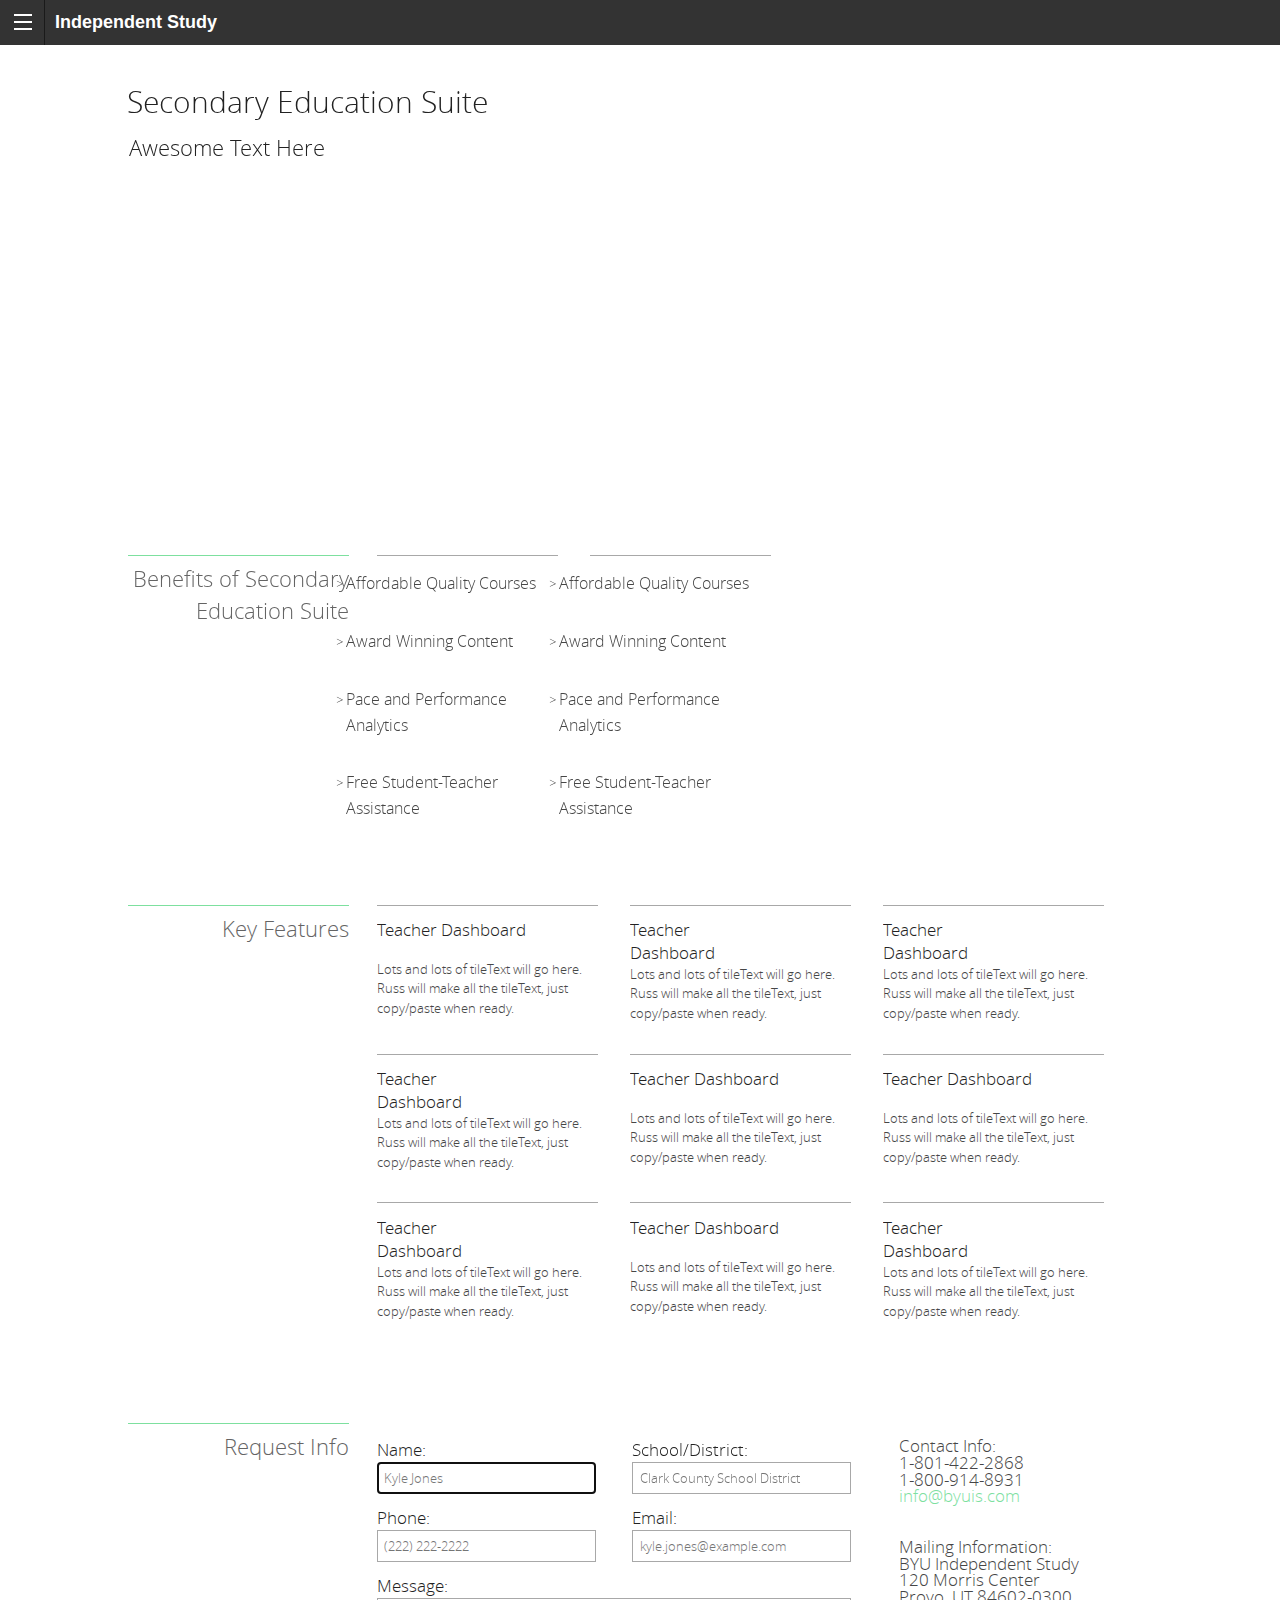
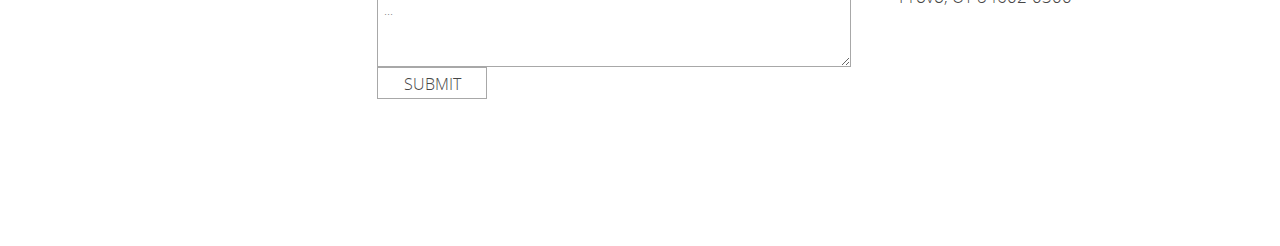
==== main.html @ a33062b6 "Fixed some things" ====
<html>
<head>
    <meta name="viewport" content="width=device-width, initial-scale=1">
    <link rel="stylesheet" href="stylesheets/main.css" type="text/css" />
    <!--  this is a test  -->
	<script src="js/vendor/jquery.js"></script>
	<script src="js/foundation/foundation.js"></script>
	<script src="js/foundation/foundation.offcanvas.js"></script>
	<!-- Other JS plugins can be included here -->
	
	<script>
	  $(document).foundation();
	  $(document).ready(function (){
		  $('.off-canvas-wrap').bind("click", function() {
			  $('.off-canvas-wrap').foundation('offcanvas', 'toggle', 'move-right');
		  });
	  });
	</script>
</head>
<body>

<!-- OFF CANVAS SECTIONS WRAPPING THE MAIN CONTENT -->
<div class="off-canvas-wrap">
    <div class="inner-wrap">
 
        <!-- OFF CANVAS MENU BAR -->
        <nav class="tab-bar hide-for-large-up">
 
            <section class="left-small">
                <a class="left-off-canvas-toggle menu-icon" ><span></span></a>
            </section>
            <section class="right tab-bar-section">
                <h1 class="title">Independent Study</h1>
            </section>
 
        </nav> <!-- END NAV.TAB-BAR HIDE-FOR-LARGE-UP -->
 
        <!-- OFF CANVAS MENU -->
        <aside class="left-off-canvas-menu">
            <ul class="off-canvas-list">
                <li><label>Navigation</label></li>
                <li><a href="http://is.byu.edu">Menu Option 1</a></li>
            </ul>
            <ul class="off-canvas-list">
                <li><label>List 1</label></li>
                <!-- <li class="has-dropdown"><a href="http://is.byu.edu">Menu List 1</a> -->
                    <ul class="off-canvas-list">
		                <li><a href="http://is.byu.edu">Menu List 1 Option 1</a></li>
		                <li><a href="http://is.byu.edu">Menu List 1 Option 2</a></li>
		                <li><a href="http://is.byu.edu">Menu List 1 Option 3</a></li>
                    </ul>
                </li>
            </ul>
            <ul class="off-canvas-list">
                <li><label>List 2</label></li>
                <!-- <li class="has-dropdown"><a href="page.html">Menu List 2</a> -->
                    <ul class="off-canvas-list">
		                <li><a href="http://is.byu.edu">Menu List 2 Option 1</a></li>
		                <li><a href="http://is.byu.edu">Menu List 2 Option 2</a></li>
		                <li><a href="http://is.byu.edu">Menu List 2 Option 3</a></li>
		                <li><a href="http://is.byu.edu">Menu List 2 Option 4</a></li>
                    </ul>
                </li>
            </ul>
            <ul class="off-canvas-list">
                <li><a href="http://google.com">Bottom Option</a></li>
            </ul>
        </aside>
<div class="maincontent">
<div class="stripe one">
   <p class="test"> <div class="headtext">
       <h1 class="headh1">Secondary Education Suite</h1>
       <h2 class="headh2">Awesome Text Here</h2>
   </div> </p>
</div>
<div class="stripe two">
     <div class="listTileContainer tileContainer">
    
        <div class="listTitle floatTitle"><h2 class="threeh2list threeh2" >Benefits of Secondary Education Suite</h2>
        </div>
        
        <div class="listContainer tile">
	        <ul class="list firstList">
	            <li>Affordable Quality Courses</li>
	            <li>Award Winning Content</li>
	            <li>Pace and Performance Analytics</li>
	            <li>Free Student-Teacher Assistance</li>
	            <li class="liToggle">Affordable Quality Courses</li>
	        </ul>
	        <ul class="list listHidden">
                <li>Affordable Quality Courses</li>
                <li>Award Winning Content</li>
                <li>Pace and Performance Analytics</li>
                <li>Free Student-Teacher Assistance</li>
            </ul>
        </div>
   
	</div>  
</div>
<div class="stripe three" id="Teacher-Dashboard">
    
	<div class="tileContainer">
	    <div class="floatTitle"><h2 class="threeh2" >Key Features</h2>
	    </div><div class="tile firstTile">
	       <h3>Teacher Dashboard</h3>
	       <p >Lots and lots of tileText will go here. Russ will make all the tileText, just copy/paste when ready.</p>
        </div><div class="tile">
           <h3>Teacher <br /> Dashboard</h3>
           <p >Lots and lots of tileText will go here. Russ will make all the tileText, just copy/paste when ready.</p>
        </div><div class="tile">
           <h3>Teacher <br /> Dashboard</h3>
           <p >Lots and lots of tileText will go here. Russ will make all the tileText, just copy/paste when ready.</p>
        </div><div class="tile">
           <h3>Teacher <br /> Dashboard</h3>
           <p >Lots and lots of tileText will go here. Russ will make all the tileText, just copy/paste when ready.</p>
        </div><div class="tileInvis1 tile">
           <h3>Teacher Dashboard</h3>
           <p >Lots and lots of tileText will go here. Russ will make all the tileText, just copy/paste when ready.</p>
        </div><div class="tileInvis1 tile">
           <h3>Teacher Dashboard</h3>
           <p >Lots and lots of tileText will go here. Russ will make all the tileText, just copy/paste when ready.</p>
        </div><div class="tileInvis tile">
          <h3>Teacher <br /> Dashboard</h3>
           <p >Lots and lots of tileText will go here. Russ will make all the tileText, just copy/paste when ready.</p>
        </div><div class="tileInvis tile">
           <h3>Teacher Dashboard</h3>
           <p >Lots and lots of tileText will go here. Russ will make all the tileText, just copy/paste when ready.</p>
        </div><div class="tileInvis tile">
           <h3>Teacher <br /> Dashboard</h3>
           <p >Lots and lots of tileText will go here. Russ will make all the tileText, just copy/paste when ready.</p>
        </div>
	</div>
</div>
<div class="stripe four">
    <div class="tileContainer">
    
        <div class="floatTitle"><h2 class="contactTitle threeh2  firstTile" >Request Info</h2>
        </div>
        <div class="floatInfo">
            <span class="infoText">
            Contact Info:<br>
            1-801-422-2868<br>
            1-800-914-8931<br /> 
            <a class="mailLink" href=mailto"byuis@byu.edu">info@byuis.com</a><br>           
            <br />
            <br>Mailing Information:<br>
            BYU Independent Study<br>
            120 Morris Center<br>
            Provo, UT 84602-0300
            </span>
        </div>
        
        <form name="topRow contactForm" id="contactForm" method="post" action="insert.php">
		    <div class="contactQuarter">
		        <h4>Name:</h4>
		        <input class="contactAreaQuarter" type="text" placeholder="Kyle Jones" name="name" id="name" required autofocus>
		    </div>
		         
		    <div class="topRow contactQuarter">
		        <h4>School/District:</h4>
		        <input class="contactAreaQuarter" type="text" placeholder="Clark County School District" name="city" id="school" required>
		    </div>
		         
		    <div class="contactQuarter">
		        <h4>Phone:</h4>
		        <input class="contactAreaQuarter" type="tel" placeholder="(222) 222-2222" name="phone" id="phone">
		    </div>
		         
		    <div class="contactQuarter">
		        <h4>Email:</h4>
		        <input class="contactAreaQuarter" type="email" placeholder="kyle.jones@example.com" name="email" id="email" required>
		    </div>
		     
		    <div class="contactHalf">
		        <h4>Message:</h4>
		        <textarea class="contactAreaHalf" name="text" id="message" placeholder="..."></textarea>
	        </div>
	     </form>
	     <a href="#">
		     <div class="button1">
		     SUBMIT
		     </div>
	     </a>
        
        
     </div>
</div>
	</div>
</div>
</div>
</body>
</html>
---- stylesheets/main.css ----
/*@import "compass/css3";*/
/* line 316, ../sass/foundation/components/_global.scss */
meta.foundation-version {
  font-family: "/5.3.0/";
}

/* line 320, ../sass/foundation/components/_global.scss */
meta.foundation-mq-small {
  font-family: "/only screen/";
  width: 0em;
}

/* line 325, ../sass/foundation/components/_global.scss */
meta.foundation-mq-medium {
  font-family: "/only screen and (min-width:40.063em)/";
  width: 40.063em;
}

/* line 330, ../sass/foundation/components/_global.scss */
meta.foundation-mq-large {
  font-family: "/only screen and (min-width:64.063em)/";
  width: 64.063em;
}

/* line 335, ../sass/foundation/components/_global.scss */
meta.foundation-mq-xlarge {
  font-family: "/only screen and (min-width:90.063em)/";
  width: 90.063em;
}

/* line 340, ../sass/foundation/components/_global.scss */
meta.foundation-mq-xxlarge {
  font-family: "/only screen and (min-width:120.063em)/";
  width: 120.063em;
}

/* line 345, ../sass/foundation/components/_global.scss */
meta.foundation-data-attribute-namespace {
  font-family: false;
}

/* line 352, ../sass/foundation/components/_global.scss */
html, body {
  height: 100%;
}

/* line 357, ../sass/foundation/components/_global.scss */
*,
*:before,
*:after {
  -webkit-box-sizing: border-box;
  -moz-box-sizing: border-box;
  box-sizing: border-box;
}

/* line 362, ../sass/foundation/components/_global.scss */
html,
body {
  font-size: 100%;
}

/* line 365, ../sass/foundation/components/_global.scss */
body {
  background: white;
  color: #222222;
  padding: 0;
  margin: 0;
  font-family: "Helvetica Neue", "Helvetica", Helvetica, Arial, sans-serif;
  font-weight: normal;
  font-style: normal;
  line-height: 1;
  position: relative;
  cursor: default;
}

/* line 378, ../sass/foundation/components/_global.scss */
a:hover {
  cursor: pointer;
}

/* line 381, ../sass/foundation/components/_global.scss */
img {
  max-width: 100%;
  height: auto;
}

/* line 383, ../sass/foundation/components/_global.scss */
img {
  -ms-interpolation-mode: bicubic;
}

/* line 389, ../sass/foundation/components/_global.scss */
#map_canvas img,
#map_canvas embed,
#map_canvas object,
.map_canvas img,
.map_canvas embed,
.map_canvas object {
  max-width: none !important;
}

/* line 394, ../sass/foundation/components/_global.scss */
.left {
  float: left !important;
}

/* line 395, ../sass/foundation/components/_global.scss */
.right {
  float: right !important;
}

/* line 168, ../sass/foundation/components/_global.scss */
.clearfix:before, .clearfix:after {
  content: " ";
  display: table;
}
/* line 169, ../sass/foundation/components/_global.scss */
.clearfix:after {
  clear: both;
}

/* line 397, ../sass/foundation/components/_global.scss */
.hide {
  display: none;
}

/* line 403, ../sass/foundation/components/_global.scss */
.antialiased {
  -webkit-font-smoothing: antialiased;
  -moz-osx-font-smoothing: grayscale;
}

/* line 406, ../sass/foundation/components/_global.scss */
img {
  display: inline-block;
  vertical-align: middle;
}

/* line 416, ../sass/foundation/components/_global.scss */
textarea {
  height: auto;
  min-height: 50px;
}

/* line 419, ../sass/foundation/components/_global.scss */
select {
  width: 100%;
}

/* line 150, ../sass/foundation/components/_type.scss */
.text-left {
  text-align: left !important;
}

/* line 151, ../sass/foundation/components/_type.scss */
.text-right {
  text-align: right !important;
}

/* line 152, ../sass/foundation/components/_type.scss */
.text-center {
  text-align: center !important;
}

/* line 153, ../sass/foundation/components/_type.scss */
.text-justify {
  text-align: justify !important;
}

@media only screen and (max-width: 40em) {
  /* line 157, ../sass/foundation/components/_type.scss */
  .small-only-text-left {
    text-align: left !important;
  }

  /* line 158, ../sass/foundation/components/_type.scss */
  .small-only-text-right {
    text-align: right !important;
  }

  /* line 159, ../sass/foundation/components/_type.scss */
  .small-only-text-center {
    text-align: center !important;
  }

  /* line 160, ../sass/foundation/components/_type.scss */
  .small-only-text-justify {
    text-align: justify !important;
  }
}
@media only screen {
  /* line 157, ../sass/foundation/components/_type.scss */
  .small-text-left {
    text-align: left !important;
  }

  /* line 158, ../sass/foundation/components/_type.scss */
  .small-text-right {
    text-align: right !important;
  }

  /* line 159, ../sass/foundation/components/_type.scss */
  .small-text-center {
    text-align: center !important;
  }

  /* line 160, ../sass/foundation/components/_type.scss */
  .small-text-justify {
    text-align: justify !important;
  }
}
@media only screen and (min-width: 40.063em) and (max-width: 64em) {
  /* line 157, ../sass/foundation/components/_type.scss */
  .medium-only-text-left {
    text-align: left !important;
  }

  /* line 158, ../sass/foundation/components/_type.scss */
  .medium-only-text-right {
    text-align: right !important;
  }

  /* line 159, ../sass/foundation/components/_type.scss */
  .medium-only-text-center {
    text-align: center !important;
  }

  /* line 160, ../sass/foundation/components/_type.scss */
  .medium-only-text-justify {
    text-align: justify !important;
  }
}
@media only screen and (min-width: 40.063em) {
  /* line 157, ../sass/foundation/components/_type.scss */
  .medium-text-left {
    text-align: left !important;
  }

  /* line 158, ../sass/foundation/components/_type.scss */
  .medium-text-right {
    text-align: right !important;
  }

  /* line 159, ../sass/foundation/components/_type.scss */
  .medium-text-center {
    text-align: center !important;
  }

  /* line 160, ../sass/foundation/components/_type.scss */
  .medium-text-justify {
    text-align: justify !important;
  }
}
@media only screen and (min-width: 64.063em) and (max-width: 90em) {
  /* line 157, ../sass/foundation/components/_type.scss */
  .large-only-text-left {
    text-align: left !important;
  }

  /* line 158, ../sass/foundation/components/_type.scss */
  .large-only-text-right {
    text-align: right !important;
  }

  /* line 159, ../sass/foundation/components/_type.scss */
  .large-only-text-center {
    text-align: center !important;
  }

  /* line 160, ../sass/foundation/components/_type.scss */
  .large-only-text-justify {
    text-align: justify !important;
  }
}
@media only screen and (min-width: 64.063em) {
  /* line 157, ../sass/foundation/components/_type.scss */
  .large-text-left {
    text-align: left !important;
  }

  /* line 158, ../sass/foundation/components/_type.scss */
  .large-text-right {
    text-align: right !important;
  }

  /* line 159, ../sass/foundation/components/_type.scss */
  .large-text-center {
    text-align: center !important;
  }

  /* line 160, ../sass/foundation/components/_type.scss */
  .large-text-justify {
    text-align: justify !important;
  }
}
@media only screen and (min-width: 90.063em) and (max-width: 120em) {
  /* line 157, ../sass/foundation/components/_type.scss */
  .xlarge-only-text-left {
    text-align: left !important;
  }

  /* line 158, ../sass/foundation/components/_type.scss */
  .xlarge-only-text-right {
    text-align: right !important;
  }

  /* line 159, ../sass/foundation/components/_type.scss */
  .xlarge-only-text-center {
    text-align: center !important;
  }

  /* line 160, ../sass/foundation/components/_type.scss */
  .xlarge-only-text-justify {
    text-align: justify !important;
  }
}
@media only screen and (min-width: 90.063em) {
  /* line 157, ../sass/foundation/components/_type.scss */
  .xlarge-text-left {
    text-align: left !important;
  }

  /* line 158, ../sass/foundation/components/_type.scss */
  .xlarge-text-right {
    text-align: right !important;
  }

  /* line 159, ../sass/foundation/components/_type.scss */
  .xlarge-text-center {
    text-align: center !important;
  }

  /* line 160, ../sass/foundation/components/_type.scss */
  .xlarge-text-justify {
    text-align: justify !important;
  }
}
@media only screen and (min-width: 120.063em) and (max-width: 99999999em) {
  /* line 157, ../sass/foundation/components/_type.scss */
  .xxlarge-only-text-left {
    text-align: left !important;
  }

  /* line 158, ../sass/foundation/components/_type.scss */
  .xxlarge-only-text-right {
    text-align: right !important;
  }

  /* line 159, ../sass/foundation/components/_type.scss */
  .xxlarge-only-text-center {
    text-align: center !important;
  }

  /* line 160, ../sass/foundation/components/_type.scss */
  .xxlarge-only-text-justify {
    text-align: justify !important;
  }
}
@media only screen and (min-width: 120.063em) {
  /* line 157, ../sass/foundation/components/_type.scss */
  .xxlarge-text-left {
    text-align: left !important;
  }

  /* line 158, ../sass/foundation/components/_type.scss */
  .xxlarge-text-right {
    text-align: right !important;
  }

  /* line 159, ../sass/foundation/components/_type.scss */
  .xxlarge-text-center {
    text-align: center !important;
  }

  /* line 160, ../sass/foundation/components/_type.scss */
  .xxlarge-text-justify {
    text-align: justify !important;
  }
}
/* Typography resets */
/* line 206, ../sass/foundation/components/_type.scss */
div,
dl,
dt,
dd,
ul,
ol,
li,
h1,
h2,
h3,
h4,
h5,
h6,
pre,
form,
p,
blockquote,
th,
td {
  margin: 0;
  padding: 0;
}

/* Default Link Styles */
/* line 212, ../sass/foundation/components/_type.scss */
a {
  color: #008cba;
  text-decoration: none;
  line-height: inherit;
}
/* line 218, ../sass/foundation/components/_type.scss */
a:hover, a:focus {
  color: #0078a0;
}
/* line 225, ../sass/foundation/components/_type.scss */
a img {
  border: none;
}

/* Default paragraph styles */
/* line 229, ../sass/foundation/components/_type.scss */
p {
  font-family: inherit;
  font-weight: normal;
  font-size: 1rem;
  line-height: 1.6;
  margin-bottom: 1.25rem;
  text-rendering: optimizeLegibility;
}
/* line 237, ../sass/foundation/components/_type.scss */
p.lead {
  font-size: 1.21875rem;
  line-height: 1.6;
}
/* line 239, ../sass/foundation/components/_type.scss */
p aside {
  font-size: 0.875rem;
  line-height: 1.35;
  font-style: italic;
}

/* Default header styles */
/* line 247, ../sass/foundation/components/_type.scss */
h1, h2, h3, h4, h5, h6 {
  font-family: "Helvetica Neue", "Helvetica", Helvetica, Arial, sans-serif;
  font-weight: normal;
  font-style: normal;
  color: #222222;
  text-rendering: optimizeLegibility;
  margin-top: 0.2rem;
  margin-bottom: 0.5rem;
  line-height: 1.4;
}
/* line 257, ../sass/foundation/components/_type.scss */
h1 small, h2 small, h3 small, h4 small, h5 small, h6 small {
  font-size: 60%;
  color: #6f6f6f;
  line-height: 0;
}

/* line 264, ../sass/foundation/components/_type.scss */
h1 {
  font-size: 2.125rem;
}

/* line 265, ../sass/foundation/components/_type.scss */
h2 {
  font-size: 1.6875rem;
}

/* line 266, ../sass/foundation/components/_type.scss */
h3 {
  font-size: 1.375rem;
}

/* line 267, ../sass/foundation/components/_type.scss */
h4 {
  font-size: 1.125rem;
}

/* line 268, ../sass/foundation/components/_type.scss */
h5 {
  font-size: 1.125rem;
}

/* line 269, ../sass/foundation/components/_type.scss */
h6 {
  font-size: 1rem;
}

/* line 271, ../sass/foundation/components/_type.scss */
.subheader {
  line-height: 1.4;
  color: #6f6f6f;
  font-weight: normal;
  margin-top: 0.2rem;
  margin-bottom: 0.5rem;
}

/* line 273, ../sass/foundation/components/_type.scss */
hr {
  border: solid #dddddd;
  border-width: 1px 0 0;
  clear: both;
  margin: 1.25rem 0 1.1875rem;
  height: 0;
}

/* Helpful Typography Defaults */
/* line 283, ../sass/foundation/components/_type.scss */
em,
i {
  font-style: italic;
  line-height: inherit;
}

/* line 289, ../sass/foundation/components/_type.scss */
strong,
b {
  font-weight: bold;
  line-height: inherit;
}

/* line 294, ../sass/foundation/components/_type.scss */
small {
  font-size: 60%;
  line-height: inherit;
}

/* line 299, ../sass/foundation/components/_type.scss */
code {
  font-family: Consolas, "Liberation Mono", Courier, monospace;
  font-weight: bold;
  color: #bd260d;
}

/* Lists */
/* line 308, ../sass/foundation/components/_type.scss */
ul,
ol,
dl {
  font-size: 1rem;
  line-height: 1.6;
  margin-bottom: 1.25rem;
  list-style-position: outside;
  font-family: inherit;
}

/* line 316, ../sass/foundation/components/_type.scss */
ul {
  margin-left: 1.1rem;
}
/* line 318, ../sass/foundation/components/_type.scss */
ul.no-bullet {
  margin-left: 0;
}
/* line 322, ../sass/foundation/components/_type.scss */
ul.no-bullet li ul,
ul.no-bullet li ol {
  margin-left: 1.25rem;
  margin-bottom: 0;
  list-style: none;
}

/* Unordered Lists */
/* line 335, ../sass/foundation/components/_type.scss */
ul li ul,
ul li ol {
  margin-left: 1.25rem;
  margin-bottom: 0;
}
/* line 343, ../sass/foundation/components/_type.scss */
ul.square li ul, ul.circle li ul, ul.disc li ul {
  list-style: inherit;
}
/* line 346, ../sass/foundation/components/_type.scss */
ul.square {
  list-style-type: square;
  margin-left: 1.1rem;
}
/* line 347, ../sass/foundation/components/_type.scss */
ul.circle {
  list-style-type: circle;
  margin-left: 1.1rem;
}
/* line 348, ../sass/foundation/components/_type.scss */
ul.disc {
  list-style-type: disc;
  margin-left: 1.1rem;
}
/* line 349, ../sass/foundation/components/_type.scss */
ul.no-bullet {
  list-style: none;
}

/* Ordered Lists */
/* line 353, ../sass/foundation/components/_type.scss */
ol {
  margin-left: 1.4rem;
}
/* line 357, ../sass/foundation/components/_type.scss */
ol li ul,
ol li ol {
  margin-left: 1.25rem;
  margin-bottom: 0;
}

/* Definition Lists */
/* line 366, ../sass/foundation/components/_type.scss */
dl dt {
  margin-bottom: 0.3rem;
  font-weight: bold;
}
/* line 370, ../sass/foundation/components/_type.scss */
dl dd {
  margin-bottom: 0.75rem;
}

/* Abbreviations */
/* line 375, ../sass/foundation/components/_type.scss */
abbr,
acronym {
  text-transform: uppercase;
  font-size: 90%;
  color: #222222;
  border-bottom: 1px dotted #dddddd;
  cursor: help;
}

/* line 382, ../sass/foundation/components/_type.scss */
abbr {
  text-transform: none;
}

/* Blockquotes */
/* line 387, ../sass/foundation/components/_type.scss */
blockquote {
  margin: 0 0 1.25rem;
  padding: 0.5625rem 1.25rem 0 1.1875rem;
  border-left: 1px solid #dddddd;
}
/* line 392, ../sass/foundation/components/_type.scss */
blockquote cite {
  display: block;
  font-size: 0.8125rem;
  color: #555555;
}
/* line 396, ../sass/foundation/components/_type.scss */
blockquote cite:before {
  content: "\2014 \0020";
}
/* line 401, ../sass/foundation/components/_type.scss */
blockquote cite a,
blockquote cite a:visited {
  color: #555555;
}

/* line 407, ../sass/foundation/components/_type.scss */
blockquote,
blockquote p {
  line-height: 1.6;
  color: #6f6f6f;
}

/* Microformats */
/* line 413, ../sass/foundation/components/_type.scss */
.vcard {
  display: inline-block;
  margin: 0 0 1.25rem 0;
  border: 1px solid #dddddd;
  padding: 0.625rem 0.75rem;
}
/* line 419, ../sass/foundation/components/_type.scss */
.vcard li {
  margin: 0;
  display: block;
}
/* line 423, ../sass/foundation/components/_type.scss */
.vcard .fn {
  font-weight: bold;
  font-size: 0.9375rem;
}

/* line 430, ../sass/foundation/components/_type.scss */
.vevent .summary {
  font-weight: bold;
}
/* line 432, ../sass/foundation/components/_type.scss */
.vevent abbr {
  cursor: default;
  text-decoration: none;
  font-weight: bold;
  border: none;
  padding: 0 0.0625rem;
}

@media only screen and (min-width: 40.063em) {
  /* line 443, ../sass/foundation/components/_type.scss */
  h1, h2, h3, h4, h5, h6 {
    line-height: 1.4;
  }

  /* line 444, ../sass/foundation/components/_type.scss */
  h1 {
    font-size: 2.75rem;
  }

  /* line 445, ../sass/foundation/components/_type.scss */
  h2 {
    font-size: 2.3125rem;
  }

  /* line 446, ../sass/foundation/components/_type.scss */
  h3 {
    font-size: 1.6875rem;
  }

  /* line 447, ../sass/foundation/components/_type.scss */
  h4 {
    font-size: 1.4375rem;
  }

  /* line 448, ../sass/foundation/components/_type.scss */
  h5 {
    font-size: 1.125rem;
  }

  /* line 449, ../sass/foundation/components/_type.scss */
  h6 {
    font-size: 1rem;
  }
}
/*
 * Print styles.
 *
 * Inlined to avoid required HTTP connection: www.phpied.com/delay-loading-your-print-css/
 * Credit to Paul Irish and HTML5 Boilerplate (html5boilerplate.com)
*/
/* line 460, ../sass/foundation/components/_type.scss */
.print-only {
  display: none !important;
}

@media print {
  /* line 462, ../sass/foundation/components/_type.scss */
  * {
    background: transparent !important;
    color: #000 !important;
    /* Black prints faster: h5bp.com/s */
    box-shadow: none !important;
    text-shadow: none !important;
  }

  /* line 470, ../sass/foundation/components/_type.scss */
  a,
  a:visited {
    text-decoration: underline;
  }

  /* line 471, ../sass/foundation/components/_type.scss */
  a[href]:after {
    content: " (" attr(href) ")";
  }

  /* line 473, ../sass/foundation/components/_type.scss */
  abbr[title]:after {
    content: " (" attr(title) ")";
  }

  /* line 478, ../sass/foundation/components/_type.scss */
  .ir a:after,
  a[href^="javascript:"]:after,
  a[href^="#"]:after {
    content: "";
  }

  /* line 481, ../sass/foundation/components/_type.scss */
  pre,
  blockquote {
    border: 1px solid #999;
    page-break-inside: avoid;
  }

  /* line 486, ../sass/foundation/components/_type.scss */
  thead {
    display: table-header-group;
    /* h5bp.com/t */
  }

  /* line 489, ../sass/foundation/components/_type.scss */
  tr,
  img {
    page-break-inside: avoid;
  }

  /* line 491, ../sass/foundation/components/_type.scss */
  img {
    max-width: 100% !important;
  }

  @page {
    margin: 0.5cm;
}

  /* line 497, ../sass/foundation/components/_type.scss */
  p,
  h2,
  h3 {
    orphans: 3;
    widows: 3;
  }

  /* line 503, ../sass/foundation/components/_type.scss */
  h2,
  h3 {
    page-break-after: avoid;
  }

  /* line 505, ../sass/foundation/components/_type.scss */
  .hide-on-print {
    display: none !important;
  }

  /* line 506, ../sass/foundation/components/_type.scss */
  .print-only {
    display: block !important;
  }

  /* line 507, ../sass/foundation/components/_type.scss */
  .hide-for-print {
    display: none !important;
  }

  /* line 508, ../sass/foundation/components/_type.scss */
  .show-for-print {
    display: inherit !important;
  }
}
/* line 274, ../sass/foundation/components/_offcanvas.scss */
.off-canvas-wrap {
  -webkit-backface-visibility: hidden;
  position: relative;
  width: 100%;
  overflow: hidden;
}
/* line 126, ../sass/foundation/components/_offcanvas.scss */
.off-canvas-wrap.move-right, .off-canvas-wrap.move-left {
  min-height: 100%;
  -webkit-overflow-scrolling: touch;
}

/* line 275, ../sass/foundation/components/_offcanvas.scss */
.inner-wrap {
  -webkit-backface-visibility: hidden;
  position: relative;
  width: 100%;
  -webkit-transition: -webkit-transform 500ms ease;
  -moz-transition: -moz-transform 500ms ease;
  -ms-transition: -ms-transform 500ms ease;
  -o-transition: -o-transform 500ms ease;
  transition: transform 500ms ease;
}
/* line 168, ../sass/foundation/components/_global.scss */
.inner-wrap:before, .inner-wrap:after {
  content: " ";
  display: table;
}
/* line 169, ../sass/foundation/components/_global.scss */
.inner-wrap:after {
  clear: both;
}

/* line 277, ../sass/foundation/components/_offcanvas.scss */
.tab-bar {
  -webkit-backface-visibility: hidden;
  background: #333333;
  color: white;
  height: 2.8125rem;
  line-height: 2.8125rem;
  position: relative;
}
/* line 158, ../sass/foundation/components/_offcanvas.scss */
.tab-bar h1, .tab-bar h2, .tab-bar h3, .tab-bar h4, .tab-bar h5, .tab-bar h6 {
  color: white;
  font-weight: bold;
  line-height: 2.8125rem;
  margin: 0;
}
/* line 164, ../sass/foundation/components/_offcanvas.scss */
.tab-bar h1, .tab-bar h2, .tab-bar h3, .tab-bar h4 {
  font-size: 1.125rem;
}

/* line 279, ../sass/foundation/components/_offcanvas.scss */
.left-small {
  width: 2.8125rem;
  height: 2.8125rem;
  position: absolute;
  top: 0;
  border-right: solid 1px #1a1a1a;
  left: 0;
}

/* line 280, ../sass/foundation/components/_offcanvas.scss */
.right-small {
  width: 2.8125rem;
  height: 2.8125rem;
  position: absolute;
  top: 0;
  border-left: solid 1px #1a1a1a;
  right: 0;
}

/* line 282, ../sass/foundation/components/_offcanvas.scss */
.tab-bar-section {
  padding: 0 0.625rem;
  position: absolute;
  text-align: center;
  height: 2.8125rem;
  top: 0;
}
@media only screen and (min-width: 40.063em) {
  /* line 282, ../sass/foundation/components/_offcanvas.scss */
  .tab-bar-section {
    text-align: left;
  }
}
/* line 195, ../sass/foundation/components/_offcanvas.scss */
.tab-bar-section.left {
  left: 0;
  right: 2.8125rem;
}
/* line 199, ../sass/foundation/components/_offcanvas.scss */
.tab-bar-section.right {
  left: 2.8125rem;
  right: 0;
}
/* line 203, ../sass/foundation/components/_offcanvas.scss */
.tab-bar-section.middle {
  left: 2.8125rem;
  right: 2.8125rem;
}

/* line 286, ../sass/foundation/components/_offcanvas.scss */
.tab-bar .menu-icon {
  text-indent: 2.1875rem;
  width: 2.8125rem;
  height: 2.8125rem;
  display: block;
  padding: 0;
  color: white;
  position: relative;
  transform: translate3d(0, 0, 0);
}
/* line 125, ../sass/foundation/components/_global.scss */
.tab-bar .menu-icon span::after {
  content: "";
  position: absolute;
  display: block;
  height: 0;
  top: 50%;
  margin-top: -0.5rem;
  left: 0.90625rem;
  box-shadow: 0 0px 0 1px white, 0 7px 0 1px white, 0 14px 0 1px white;
  width: 1rem;
}
/* line 158, ../sass/foundation/components/_global.scss */
.tab-bar .menu-icon span:hover:after {
  box-shadow: 0 0px 0 1px #b3b3b3, 0 7px 0 1px #b3b3b3, 0 14px 0 1px #b3b3b3;
}

/* line 310, ../sass/foundation/components/_offcanvas.scss */
.left-off-canvas-menu {
  -webkit-backface-visibility: hidden;
  width: 15.625rem;
  top: 0;
  bottom: 0;
  position: absolute;
  overflow-y: auto;
  background: #333333;
  z-index: 1001;
  box-sizing: content-box;
  transition: transform 500ms ease 0s;
  -webkit-overflow-scrolling: touch;
  -ms-transform: translate(-100%, 0);
  -webkit-transform: translate3d(-100%, 0, 0);
  -moz-transform: translate3d(-100%, 0, 0);
  -ms-transform: translate3d(-100%, 0, 0);
  -o-transform: translate3d(-100%, 0, 0);
  transform: translate3d(-100%, 0, 0);
  left: 0;
}
/* line 98, ../sass/foundation/components/_offcanvas.scss */
.left-off-canvas-menu * {
  -webkit-backface-visibility: hidden;
}

/* line 311, ../sass/foundation/components/_offcanvas.scss */
.right-off-canvas-menu {
  -webkit-backface-visibility: hidden;
  width: 15.625rem;
  top: 0;
  bottom: 0;
  position: absolute;
  overflow-y: auto;
  background: #333333;
  z-index: 1001;
  box-sizing: content-box;
  transition: transform 500ms ease 0s;
  -webkit-overflow-scrolling: touch;
  -ms-transform: translate(100%, 0);
  -webkit-transform: translate3d(100%, 0, 0);
  -moz-transform: translate3d(100%, 0, 0);
  -ms-transform: translate3d(100%, 0, 0);
  -o-transform: translate3d(100%, 0, 0);
  transform: translate3d(100%, 0, 0);
  right: 0;
}
/* line 98, ../sass/foundation/components/_offcanvas.scss */
.right-off-canvas-menu * {
  -webkit-backface-visibility: hidden;
}

/* line 313, ../sass/foundation/components/_offcanvas.scss */
ul.off-canvas-list {
  list-style-type: none;
  padding: 0;
  margin: 0;
}
/* line 217, ../sass/foundation/components/_offcanvas.scss */
ul.off-canvas-list li label {
  display: block;
  padding: 0.3rem 0.9375rem;
  color: #999999;
  text-transform: uppercase;
  font-size: 0.75rem;
  font-weight: bold;
  background: #444444;
  border-top: 1px solid #5e5e5e;
  border-bottom: none;
  margin: 0;
}
/* line 229, ../sass/foundation/components/_offcanvas.scss */
ul.off-canvas-list li a {
  display: block;
  padding: 0.66667rem;
  color: rgba(255, 255, 255, 0.7);
  border-bottom: 1px solid #262626;
  transition: background 300ms ease;
}
/* line 234, ../sass/foundation/components/_offcanvas.scss */
ul.off-canvas-list li a:hover {
  background: #242424;
}

/* line 319, ../sass/foundation/components/_offcanvas.scss */
.move-right > .inner-wrap {
  -ms-transform: translate(15.625rem, 0);
  -webkit-transform: translate3d(15.625rem, 0, 0);
  -moz-transform: translate3d(15.625rem, 0, 0);
  -ms-transform: translate3d(15.625rem, 0, 0);
  -o-transform: translate3d(15.625rem, 0, 0);
  transform: translate3d(15.625rem, 0, 0);
}
/* line 322, ../sass/foundation/components/_offcanvas.scss */
.move-right .exit-off-canvas {
  -webkit-backface-visibility: hidden;
  transition: background 300ms ease;
  cursor: pointer;
  box-shadow: -4px 0 4px rgba(0, 0, 0, 0.5), 4px 0 4px rgba(0, 0, 0, 0.5);
  display: block;
  position: absolute;
  background: rgba(255, 255, 255, 0.2);
  top: 0;
  bottom: 0;
  left: 0;
  right: 0;
  z-index: 1002;
  -webkit-tap-highlight-color: rgba(0, 0, 0, 0);
}
@media only screen and (min-width: 40.063em) {
  /* line 262, ../sass/foundation/components/_offcanvas.scss */
  .move-right .exit-off-canvas:hover {
    background: rgba(255, 255, 255, 0.05);
  }
}

/* line 326, ../sass/foundation/components/_offcanvas.scss */
.move-left > .inner-wrap {
  -ms-transform: translate(-15.625rem, 0);
  -webkit-transform: translate3d(-15.625rem, 0, 0);
  -moz-transform: translate3d(-15.625rem, 0, 0);
  -ms-transform: translate3d(-15.625rem, 0, 0);
  -o-transform: translate3d(-15.625rem, 0, 0);
  transform: translate3d(-15.625rem, 0, 0);
}
/* line 330, ../sass/foundation/components/_offcanvas.scss */
.move-left .exit-off-canvas {
  -webkit-backface-visibility: hidden;
  transition: background 300ms ease;
  cursor: pointer;
  box-shadow: -4px 0 4px rgba(0, 0, 0, 0.5), 4px 0 4px rgba(0, 0, 0, 0.5);
  display: block;
  position: absolute;
  background: rgba(255, 255, 255, 0.2);
  top: 0;
  bottom: 0;
  left: 0;
  right: 0;
  z-index: 1002;
  -webkit-tap-highlight-color: rgba(0, 0, 0, 0);
}
@media only screen and (min-width: 40.063em) {
  /* line 262, ../sass/foundation/components/_offcanvas.scss */
  .move-left .exit-off-canvas:hover {
    background: rgba(255, 255, 255, 0.05);
  }
}

/* line 333, ../sass/foundation/components/_offcanvas.scss */
.offcanvas-overlap .left-off-canvas-menu, .offcanvas-overlap .right-off-canvas-menu {
  -ms-transform: none;
  -webkit-transform: none;
  -moz-transform: none;
  -o-transform: none;
  transform: none;
  z-index: 1003;
}
/* line 341, ../sass/foundation/components/_offcanvas.scss */
.offcanvas-overlap .exit-offcanvas-menu {
  -webkit-backface-visibility: hidden;
  transition: background 300ms ease;
  cursor: pointer;
  box-shadow: -4px 0 4px rgba(0, 0, 0, 0.5), 4px 0 4px rgba(0, 0, 0, 0.5);
  display: block;
  position: absolute;
  background: rgba(255, 255, 255, 0.2);
  top: 0;
  bottom: 0;
  left: 0;
  right: 0;
  z-index: 1002;
  -webkit-tap-highlight-color: rgba(0, 0, 0, 0);
  z-index: 1002;
}
@media only screen and (min-width: 40.063em) {
  /* line 262, ../sass/foundation/components/_offcanvas.scss */
  .offcanvas-overlap .exit-offcanvas-menu:hover {
    background: rgba(255, 255, 255, 0.05);
  }
}

/* line 349, ../sass/foundation/components/_offcanvas.scss */
.no-csstransforms .left-off-canvas-menu {
  left: -15.625rem;
}
/* line 350, ../sass/foundation/components/_offcanvas.scss */
.no-csstransforms .right-off-canvas-menu {
  right: -15.625rem;
}
/* line 352, ../sass/foundation/components/_offcanvas.scss */
.no-csstransforms .move-left > .inner-wrap {
  right: 15.625rem;
}
/* line 353, ../sass/foundation/components/_offcanvas.scss */
.no-csstransforms .move-right > .inner-wrap {
  left: 15.625rem;
}

@font-face {
  font-family: "OpenSansCn";
  src: url(../fonts/OpenSans-CondLight.ttf);
}

@font-face {
  font-family: "OpenSans";
  src: url(../fonts/opensans-light-webfont.woff);
}

@font-face {
  font-family: "Serveroff";
  src: url(../fonts/Web_Serveroff.otf);
}

/* line 27, ../sass/main.scss */
body {
  padding: 0;
  margin: 0;
  color: #464646;
  font-family: "OpenSans";
}

/*.menu-sidebar {
  @include display-box;
  @include box-orient(horizontal);
  @include box-align(stretch);
  @include box-direction(reverse);
  height: 200px;
  width: 100%;
  .content, .sidebar {
    padding: 20px;
  }
  .content {
    @include box-flex(4);
    background-color: #c5c1b4;
  }
  .sidebar {
    @include box-flex(1);
    background-color: #375f99;
    margin-right: 1px;
  }
}*/
/* line 55, ../sass/main.scss */
.stripe {
  position: relative;
  padding: 3em .769em;
}

/* line 60, ../sass/main.scss */
.one {
  background: url("../img/scientist.jpg");
  background-position: 85% 0px;
  min-height: 150px;
  background-size: cover;
  background-repeat: no-repeat;
}

/* line 68, ../sass/main.scss */
.two {
  min-height: 450px;
}

/* line 72, ../sass/main.scss */
.three {
  text-align: center;
  background-color: white;
  padding-top: 1.5em;
  padding-bottom: 1.5em;
}

/* line 79, ../sass/main.scss */
.four {
  background-color: white;
}

/* line 83, ../sass/main.scss */
.headtext {
  text-align: right;
  margin-right: 32.24px;
  margin-top: -2em;
}

/* line 89, ../sass/main.scss */
.test {
  display: block;
  text-align: right;
}

/* line 95, ../sass/main.scss */
.headh1 {
  font-size: 1.9em;
  font-family: "OpenSans";
  text-align: left;
  min-width: 300px;
  max-width: 301px;
  margin-left: calc(50% - 108px);
  margin-right: 0px;
  padding-right: 0;
  padding-left: 0;
  font-weight: 200;
}

/* line 107, ../sass/main.scss */
.headh2 {
  font-size: 1.4em;
  font-family: "OpenSans";
  text-align: left;
  min-width: 300px;
  max-width: 301px;
  margin-left: calc(50% - 108px);
  margin-right: 0px;
  padding-right: 0;
  padding-left: 0;
  font-weight: 200;
}

/* line 120, ../sass/main.scss */
.mainh2 {
  font-size: 1.4em;
  display: block;
  orphans: 3;
}

/* line 130, ../sass/main.scss */
.circleImg {
  display: none;
  position: absolute;
  top: 10em;
  right: 7em;
  height: 10em;
  width: 10em;
  background-color: #000;
}

/* line 140, ../sass/main.scss */
.list li {
  display: list-item;
  padding: 0;
  font-family: "OpenSans";
  padding-bottom: 32.24px;
  margin-left: -2.4em;
  list-style: none;
}

/* line 150, ../sass/main.scss */
.list li:before {
  content: "\003E \020";
  font-family: "consolas";
  font-weight: 200;
  font-size: .8em;
  padding-top: .2em;
  margin-left: -.17em;
  width: 0.8em;
  float: left;
  margin-bottom: .5em;
}

/* line 162, ../sass/main.scss */
.list {
  border-top: #a8a8a8 solid 1px;
  display: inline-block;
  text-align: left;
  margin-top: 0;
  padding-top: 15px;
  list-style-type: circle;
  -webkit-margin-before: 0em;
  -webkit-margin-after: 0em;
  -webkit-margin-start: 0px;
  margin-right: 28px;
  max-width: 181px;
  overflow: visible;
}

/* line 177, ../sass/main.scss */
.listHidden {
  display: none;
  margin-right: 0;
}

/* line 182, ../sass/main.scss */
.tileContainer {
  display: block;
  margin: 0 auto;
  text-align: center;
}

/* line 188, ../sass/main.scss */
.floatTitle {
  display: block;
  width: 13.8em;
  margin-top: .769em;
  margin-left: calc(50% - 126px);
  border-top: solid rgba(225, 225, 225, 0) 1px;
  margin-right: .769em;
}

/* line 200, ../sass/main.scss */
.threeh2 {
  font-family: "OpenSans";
  font-weight: 200;
  font-size: 1.4em;
  text-align: left;
  display: block;
  color: #646464;
  margin-top: -1px;
  padding-top: 7px;
  padding-bottom: .769em;
  margin-bottom: 0em;
}

/* line 214, ../sass/main.scss */
.tile {
  display: inline-block;
  position: relative;
  width: 13.8em;
  height: 8.538em;
  margin-top: .769em;
  margin-right: 2.01em;
  border-top: 1px solid #a8a8a8;
  padding-top: .769em;
  overflow: auto;
}

/* line 226, ../sass/main.scss */
.listContainer {
  padding: 0;
  max-width: 759.48px;
  text-align: left;
  margin-top: 12.32px;
  overflow: visible;
  border-top: none;
  min-height: 265px;
}

/* line 236, ../sass/main.scss */
.tileInvis1 {
  display: none;
}

/* line 240, ../sass/main.scss */
.tileInvis {
  display: none;
}

/* line 245, ../sass/main.scss */
h3 {
  display: block;
  min-height: 2.5em;
  font-size: 1.05em;
  margin: 0;
  font-weight: 400;
  font-family: "OpenSans";
  text-align: left;
}

/* line 257, ../sass/main.scss */
p {
  text-align: left;
  font-family: "OpenSans";
  font-size: 13px;
  line-height: 1.5em;
}

/* line 264, ../sass/main.scss */
.tileText {
  text-align: left;
}

/* line 268, ../sass/main.scss */
.floatInfo {
  display: none;
  float: right;
  margin-right: 32.24px;
  width: 221px;
  min-height: 12.6em;
  margin-top: 12.32px;
  padding: 0;
  text-align: left;
}

/* line 279, ../sass/main.scss */
.infoText {
  font-family: "OpenSans";
  font-size: 1.05em;
}

/* line 284, ../sass/main.scss */
.mailLink {
  color: #7de09f;
}

/* line 288, ../sass/main.scss */
.contactTitle {
  border-bottom: 1px solid #a8a8a8;
  padding-bottom: 31px;
}

/* line 293, ../sass/main.scss */
.contactQuarter {
  display: inline-block;
  margin: 0;
  margin-right: 32.24px;
  margin-top: 12.32px;
}

/* line 300, ../sass/main.scss */
.contactHalf {
  display: inline-block;
  margin: 0;
  margin-right: 32.24px;
  margin-top: 12.32px;
}

/* line 307, ../sass/main.scss */
input {
  font-family: "OpenSans";
  border: #a8a8a8 1px solid;
  padding-left: .5em;
}

/* line 313, ../sass/main.scss */
h4 {
  display: block;
  font-size: 1.05em;
  margin-left: 0px;
  margin-right: 0px;
  margin-top: 0px;
  margin-bottom: 0px;
  font-weight: 400;
  font-family: "OpenSans";
  text-align: left;
}

/* line 325, ../sass/main.scss */
textarea {
  margin: 0;
  font-family: "OpenSans";
  border: #a8a8a8 1px solid;
  padding-left: .5em;
}

/* line 332, ../sass/main.scss */
input:focus {
  border: 1px solid #7de09f;
}

/* line 336, ../sass/main.scss */
textarea:focus {
  border: 1px solid #7de09f;
}

/* line 340, ../sass/main.scss */
.contactAreaQuarter {
  box-sizing: border-box;
  width: 219px;
  height: 32.24px;
}

/* line 347, ../sass/main.scss */
#message {
  width: 221px;
  min-height: 3.5em;
}

/* line 353, ../sass/main.scss */
.displayToggle {
  display: none;
}

/* line 357, ../sass/main.scss */
.button1 {
  float: left;
  color: #464646;
  height: 32.24px;
  width: 110px;
  border: 1px solid #a8a8a8;
  font-family: "OpenSans";
  margin-left: calc(50% - 127px);
  line-height: 2em;
  margin-bottom: 2em;
  text-decoration: none;
}

/* line 370, ../sass/main.scss */
.button1:hover {
  border: 1px solid #7de09f;
  color: #7de09f;
}

/* line 375, ../sass/main.scss */
.firstTile {
  border-color: #7de09f;
}

/* line 379, ../sass/main.scss */
.firstList {
  border-color: #7de09f;
}

/*--------------------------------
--------------------------------*/
@media (min-width: 0px) and (max-width: 534px) {
  /* line 386, ../sass/main.scss */
  .test {
    margin-top: -5em;
  }

  /* line 390, ../sass/main.scss */
  .headtext {
    display: none;
  }
}
@media (min-width: 535px) {
  /* line 397, ../sass/main.scss */
  .one {
    min-height: 300px;
    background-position: 60% 0;
  }

  /* line 402, ../sass/main.scss */
  .headh1 {
    text-align: left;
    min-width: 300px;
    max-width: 301px;
    margin-left: calc(50% - 8em);
    margin-right: 0px;
    padding-right: 0;
    padding-left: 0;
  }

  /* line 411, ../sass/main.scss */
  .headh2 {
    text-align: left;
    min-width: 300px;
    max-width: 301px;
    margin-left: calc(50% - 10.85em);
    margin-right: 0px;
    padding-right: 0;
    padding-left: 0;
  }
}
@media (min-width: 535px) {
  /* line 423, ../sass/main.scss */
  .one {
    min-height: 300px;
  }

  /* line 427, ../sass/main.scss */
  .headh1 {
    text-align: left;
    min-width: 300px;
    max-width: 301px;
    margin-left: calc(50% - 8em);
    margin-right: 0px;
    padding-right: 0;
    padding-left: 0;
  }

  /* line 436, ../sass/main.scss */
  .headh2 {
    text-align: left;
    min-width: 300px;
    max-width: 301px;
    margin-left: calc(50% - 10.85em);
    margin-right: 0px;
    padding-right: 0;
    padding-left: 0;
  }

  /* line 445, ../sass/main.scss */
  .two {
    min-height: 0px;
  }

  /* line 449, ../sass/main.scss */
  .list .liToggle {
    display: none;
  }

  /* line 457, ../sass/main.scss */
  .listHidden {
    display: inline-block;
  }

  /* line 461, ../sass/main.scss */
  .listContainer {
    min-width: 480px;
  }

  /* line 465, ../sass/main.scss */
  .floatTitle {
    margin-left: calc(50% - 15.85em);
  }

  /* line 469, ../sass/main.scss */
  .button1 {
    margin-left: calc(50% - 15.85em);
  }

  /* line 473, ../sass/main.scss */
  .tileInvis1 {
    display: inline-block;
  }

  /* line 477, ../sass/main.scss */
  #message {
    width: 474.24;
    min-height: 5.15em;
  }
}
@media (min-width: 784px) {
  /* line 487, ../sass/main.scss */
  .firstList {
    border-color: #a8a8a8;
  }

  /* line 491, ../sass/main.scss */
  .one {
    min-height: 450px;
    background-size: cover;
    background-repeat: no-repeat;
  }

  /* line 497, ../sass/main.scss */
  .headh1, .headh2 {
    margin-left: calc(50% - 11.9em);
    max-width: 850px;
  }

  /* line 503, ../sass/main.scss */
  .headh2 {
    margin-left: calc(50% - 16.15em);
  }

  /* line 510, ../sass/main.scss */
  .threeh2list {
    text-align: left;
    border-top: 1px solid #7de09f;
  }

  /* line 515, ../sass/main.scss */
  .listTitle {
    float: left;
    margin-left: 0px;
    margin-bottom: 100px;
  }

  /* line 523, ../sass/main.scss */
  .listContainer {
    min-width: 727.32px;
    min-height: 265px;
    padding: 0;
  }

  /* line 529, ../sass/main.scss */
  ul .displayToggle {
    display: list-item;
  }

  /* line 542, ../sass/main.scss */
  .tile {
    margin-right: 2.01em;
    display: inline-block;
  }

  /* line 547, ../sass/main.scss */
  .tileInvis {
    display: inline-block;
  }

  /* line 551, ../sass/main.scss */
  .floatTitle {
    margin-left: calc(50% - 23.74em);
  }

  /* line 555, ../sass/main.scss */
  .button1 {
    margin-left: calc(50% - 23.74em);
  }

  /* line 559, ../sass/main.scss */
  .floatInfo {
    display: inline-block;
  }

  /* line 563, ../sass/main.scss */
  .info {
    display: none;
  }

  /* line 567, ../sass/main.scss */
  .tileContainer {
    max-width: 763px;
  }

  /* line 571, ../sass/main.scss */
  .listTileContainer {
    max-width: 250px;
  }
}
@media (min-width: 1054px) {
  /* line 578, ../sass/main.scss */
  .one {
    background-position: 50% 0;
  }

  /* line 582, ../sass/main.scss */
  .headh1, .headh2 {
    margin-left: calc(50% - 16.35em);
  }

  /* line 587, ../sass/main.scss */
  .headh2 {
    margin-left: calc(50% - 22.1em);
  }

  /* line 591, ../sass/main.scss */
  .floatInfo {
    margin-top: 27px;
  }

  /* line 595, ../sass/main.scss */
  .firstTile {
    border-color: #a8a8a8;
  }

  /* line 599, ../sass/main.scss */
  .topRow {
    padding-top: 15px;
  }

  /* line 606, ../sass/main.scss */
  .contactTitle {
    border-bottom: none;
  }

  /* line 610, ../sass/main.scss */
  .listContainer {
    min-height: 265px;
  }

  /* line 614, ../sass/main.scss */
  .floatTitle {
    float: left;
    margin-left: 0px;
    margin-bottom: 22em;
  }

  /* line 620, ../sass/main.scss */
  .button1 {
    margin-left: calc(50% - 30.98em);
  }

  /* line 624, ../sass/main.scss */
  .listTitle {
    margin-bottom: 100px;
  }

  /* line 628, ../sass/main.scss */
  .threeh2 {
    text-align: right;
    border-top: 1px solid #7de09f;
  }

  /* line 633, ../sass/main.scss */
  .tileContainer {
    max-width: 1024px;
  }
}
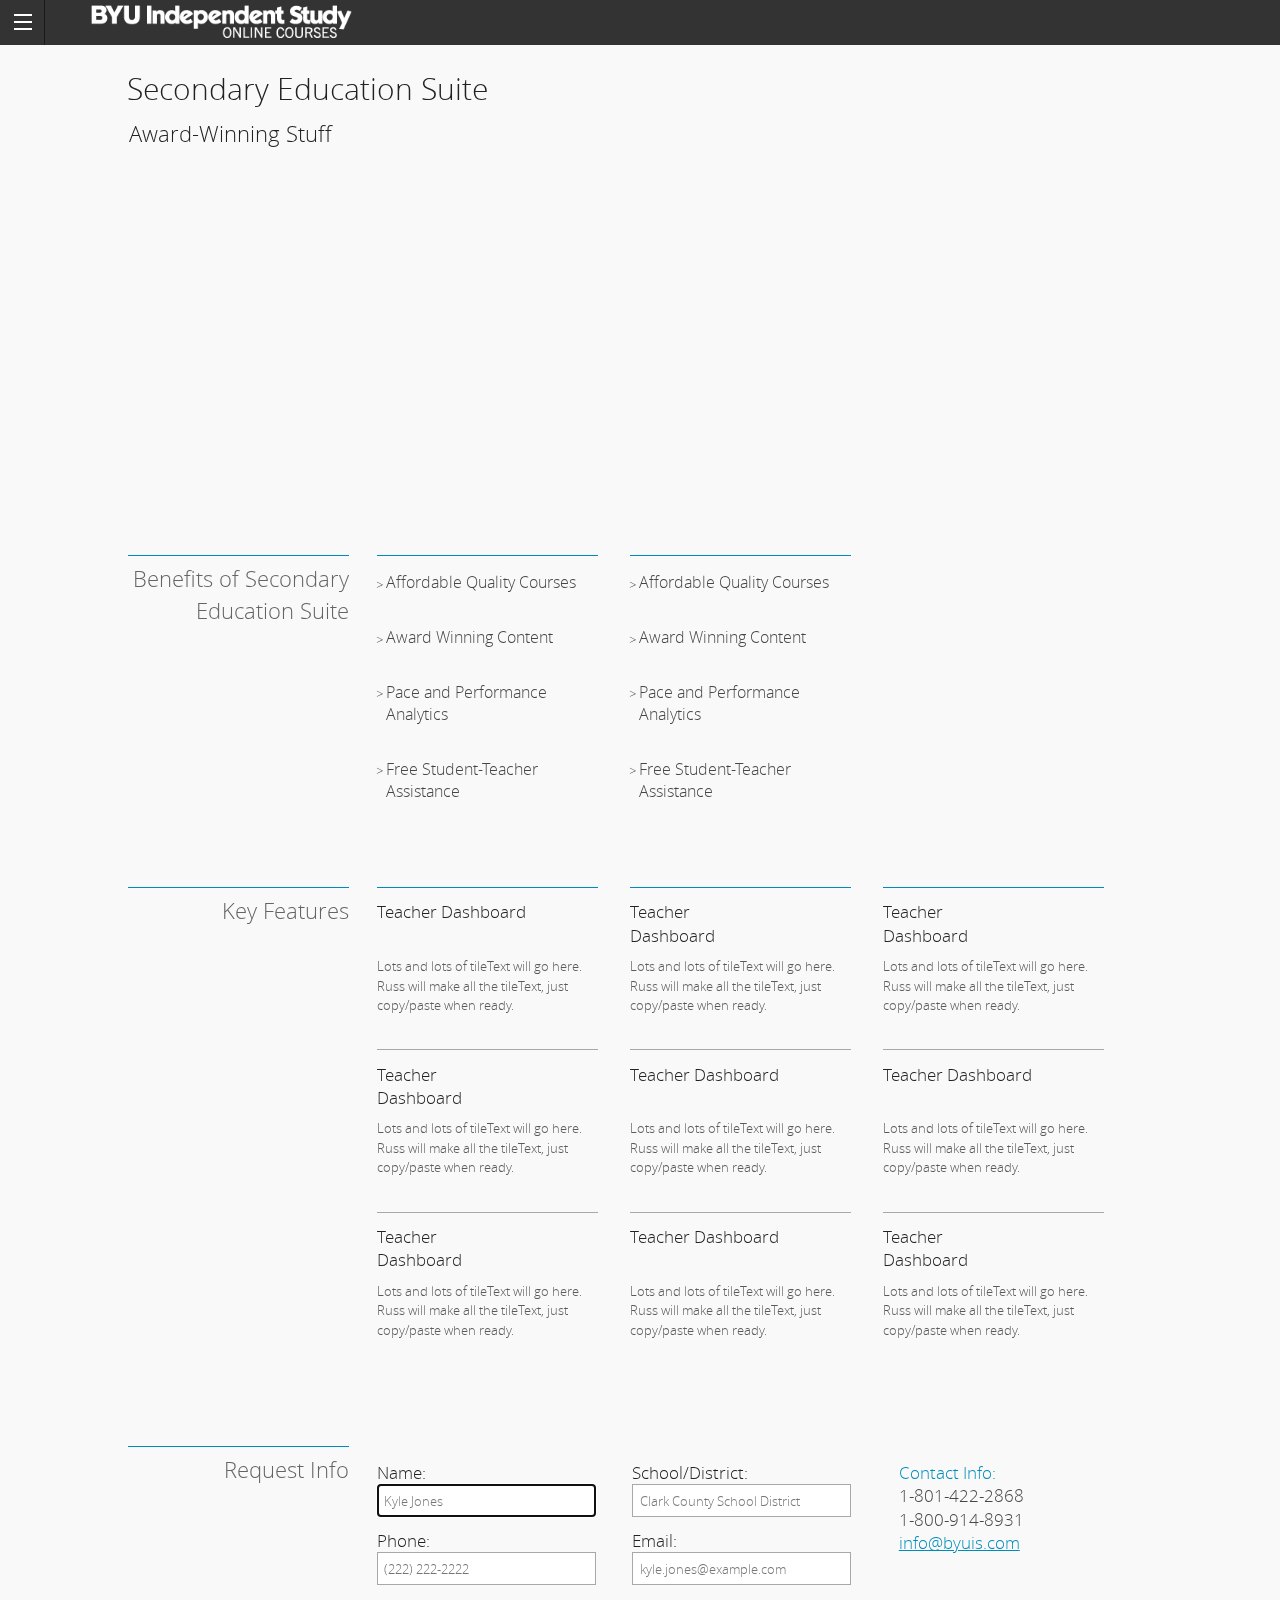
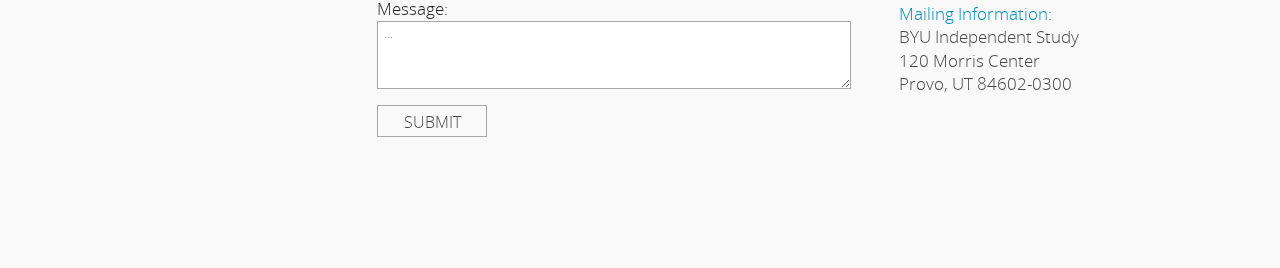
==== commit 3669361e: "Changed feature color n stuf" ====
--- a/main.html
+++ b/main.html
@@ -9,12 +9,13 @@
 	<!-- Other JS plugins can be included here -->
 	
 	<script>
-	  $(document).foundation();
-	  $(document).ready(function (){
-		  $('.off-canvas-wrap').bind("click", function() {
-			  $('.off-canvas-wrap').foundation('offcanvas', 'toggle', 'move-right');
-		  });
-	  });
+	$(document).foundation();
+    $(document).ready(function (){
+          $('.left-small').bind("click", function() {
+                $('.off-canvas-wrap').foundation('offcanvas', 'toggle', 'move-right');
+          });
+    });
+
 	</script>
 </head>
 <body>
@@ -30,7 +31,7 @@
                 <a class="left-off-canvas-toggle menu-icon" ><span></span></a>
             </section>
             <section class="right tab-bar-section">
-                <h1 class="title">Independent Study</h1>
+                <h1 class="mytitle"><img src="img/logoWhite1.png" class="logo" alt="BYUIS Logo"></h1>
             </section>
  
         </nav> <!-- END NAV.TAB-BAR HIDE-FOR-LARGE-UP -->
@@ -39,38 +40,50 @@
         <aside class="left-off-canvas-menu">
             <ul class="off-canvas-list">
                 <li><label>Navigation</label></li>
-                <li><a href="http://is.byu.edu">Menu Option 1</a></li>
-            </ul>
-            <ul class="off-canvas-list">
-                <li><label>List 1</label></li>
+                <li><a href="http://is.byu.edu">Login</a></li>
+            </ul>
+            <ul class="off-canvas-list">
+                <li><label>Students</label></li>
                 <!-- <li class="has-dropdown"><a href="http://is.byu.edu">Menu List 1</a> -->
                     <ul class="off-canvas-list">
-		                <li><a href="http://is.byu.edu">Menu List 1 Option 1</a></li>
-		                <li><a href="http://is.byu.edu">Menu List 1 Option 2</a></li>
-		                <li><a href="http://is.byu.edu">Menu List 1 Option 3</a></li>
+                        <li><a href="http://is.byu.edu/site/courses/index.cfm#university=on|high-school=on|middle-school=false|continuing-education=false|ig=on|online=on|paper=on">Add a Class</a></li>
+		                <li><a href="http://is.byu.edu/site/support/find-testing-center.cfm">Testing Centers</a></li>
+		                <li><a href="http://is.byu.edu/site/courses/ordertrans.cfm">Request Transcript</a></li>
+                        <li><a href="http://is.byu.edu/site/financial/scholarship.cfm">Scholarships</a></li>
+                        <li><a href="http://is.byu.edu/site/about/FAQ.cfm">FAQ</a></li>
                     </ul>
                 </li>
             </ul>
             <ul class="off-canvas-list">
-                <li><label>List 2</label></li>
+                <li><label>Educators</label></li>
                 <!-- <li class="has-dropdown"><a href="page.html">Menu List 2</a> -->
                     <ul class="off-canvas-list">
-		                <li><a href="http://is.byu.edu">Menu List 2 Option 1</a></li>
-		                <li><a href="http://is.byu.edu">Menu List 2 Option 2</a></li>
-		                <li><a href="http://is.byu.edu">Menu List 2 Option 3</a></li>
-		                <li><a href="http://is.byu.edu">Menu List 2 Option 4</a></li>
+		                <li><a href="http://is.byu.edu/site/courses/index.cfm">Course Catalog</a></li>
+                        <li><a href="http://is.byu.edu/site/support/studentsprogress.cfm">Check Student Progress</a></li>
+                        <li><a href="http://is.byu.edu/site/courses/order.cfm">Request Catalog</a></li>
+                        <li><a href="http://is.byu.edu/site/financial/rewards.cfm">Rewards Program</a></li>
+                        <li><a href="http://is.byu.edu/site/programs/purchase/index.cfm">Purchase Orders</a></li>
+                        <li><a href="http://is.byu.edu/site/contactus/counselor_support.cfm">Contact State Representative</a></li>
                     </ul>
                 </li>
             </ul>
             <ul class="off-canvas-list">
-                <li><a href="http://google.com">Bottom Option</a></li>
+                <li><label>Parents</label></li>
+                <!-- <li class="has-dropdown"><a href="page.html">Menu List 2</a> -->
+                    <ul class="off-canvas-list">
+                        <li><a href="http://is.byu.edu/site/about/what-is.cfm">About Us</a></li>
+                        <li><a href="http://is.byu.edu/site/programs/HighSchoolProgram.cfm">High School Programs</a></li>
+                        <li><a href="http://is.byu.edu/site/courses/index.cfm">Course Catalog</a></li>
+                        <li><a href="http://is.byu.edu/site/courses/tuition.cfm">Tuition</a></li>
+                    </ul>
+                </li>
             </ul>
         </aside>
 <div class="maincontent">
 <div class="stripe one">
    <p class="test"> <div class="headtext">
        <h1 class="headh1">Secondary Education Suite</h1>
-       <h2 class="headh2">Awesome Text Here</h2>
+       <h2 class="headh2">Award-Winning Stuff</h2>
    </div> </p>
 </div>
 <div class="stripe two">
@@ -80,14 +93,14 @@
         </div>
         
         <div class="listContainer tile">
-	        <ul class="list firstList">
+	        <ul class="list ">
 	            <li>Affordable Quality Courses</li>
 	            <li>Award Winning Content</li>
 	            <li>Pace and Performance Analytics</li>
 	            <li>Free Student-Teacher Assistance</li>
 	            <li class="liToggle">Affordable Quality Courses</li>
 	        </ul>
-	        <ul class="list listHidden">
+	        <ul class="list listHidden ">
                 <li>Affordable Quality Courses</li>
                 <li>Award Winning Content</li>
                 <li>Pace and Performance Analytics</li>
@@ -104,10 +117,10 @@
 	    </div><div class="tile firstTile">
 	       <h3>Teacher Dashboard</h3>
 	       <p >Lots and lots of tileText will go here. Russ will make all the tileText, just copy/paste when ready.</p>
-        </div><div class="tile">
-           <h3>Teacher <br /> Dashboard</h3>
-           <p >Lots and lots of tileText will go here. Russ will make all the tileText, just copy/paste when ready.</p>
-        </div><div class="tile">
+        </div><div class="tile secondTile">
+           <h3>Teacher <br /> Dashboard</h3>
+           <p >Lots and lots of tileText will go here. Russ will make all the tileText, just copy/paste when ready.</p>
+        </div><div class="tile thirdTile">
            <h3>Teacher <br /> Dashboard</h3>
            <p >Lots and lots of tileText will go here. Russ will make all the tileText, just copy/paste when ready.</p>
         </div><div class="tile">
@@ -138,12 +151,12 @@
         </div>
         <div class="floatInfo">
             <span class="infoText">
-            Contact Info:<br>
+            <span class="contactInfoTitle" >Contact Info:</span><br>
             1-801-422-2868<br>
             1-800-914-8931<br /> 
             <a class="mailLink" href=mailto"byuis@byu.edu">info@byuis.com</a><br>           
             <br />
-            <br>Mailing Information:<br>
+            <br><span class="contactInfoTitle" >Mailing Information:</span><br>
             BYU Independent Study<br>
             120 Morris Center<br>
             Provo, UT 84602-0300
--- a/stylesheets/main.css
+++ b/stylesheets/main.css
@@ -1189,6 +1189,8 @@
   margin: 0;
   color: #464646;
   font-family: "OpenSans";
+  line-height: 1.5em;
+  background-color: #F9F9F9;
 }
 
 /*.menu-sidebar {
@@ -1211,13 +1213,24 @@
     margin-right: 1px;
   }
 }*/
-/* line 55, ../sass/main.scss */
+/* line 57, ../sass/main.scss */
+.myTitle {
+  padding-left: 2em;
+  padding-top: 3px;
+}
+
+/* line 62, ../sass/main.scss */
+.logo {
+  max-height: 2.1em;
+}
+
+/* line 66, ../sass/main.scss */
 .stripe {
   position: relative;
   padding: 3em .769em;
 }
 
-/* line 60, ../sass/main.scss */
+/* line 71, ../sass/main.scss */
 .one {
   background: url("../img/scientist.jpg");
   background-position: 85% 0px;
@@ -1226,38 +1239,33 @@
   background-repeat: no-repeat;
 }
 
-/* line 68, ../sass/main.scss */
+/* line 79, ../sass/main.scss */
 .two {
   min-height: 450px;
-}
-
-/* line 72, ../sass/main.scss */
+  padding-bottom: 1em;
+}
+
+/* line 84, ../sass/main.scss */
 .three {
   text-align: center;
-  background-color: white;
   padding-top: 1.5em;
   padding-bottom: 1.5em;
 }
 
-/* line 79, ../sass/main.scss */
-.four {
-  background-color: white;
-}
-
-/* line 83, ../sass/main.scss */
+/* line 93, ../sass/main.scss */
 .headtext {
   text-align: right;
   margin-right: 32.24px;
   margin-top: -2em;
 }
 
-/* line 89, ../sass/main.scss */
+/* line 99, ../sass/main.scss */
 .test {
   display: block;
   text-align: right;
 }
 
-/* line 95, ../sass/main.scss */
+/* line 105, ../sass/main.scss */
 .headh1 {
   font-size: 1.9em;
   font-family: "OpenSans";
@@ -1271,7 +1279,7 @@
   font-weight: 200;
 }
 
-/* line 107, ../sass/main.scss */
+/* line 117, ../sass/main.scss */
 .headh2 {
   font-size: 1.4em;
   font-family: "OpenSans";
@@ -1285,14 +1293,14 @@
   font-weight: 200;
 }
 
-/* line 120, ../sass/main.scss */
+/* line 130, ../sass/main.scss */
 .mainh2 {
   font-size: 1.4em;
   display: block;
   orphans: 3;
 }
 
-/* line 130, ../sass/main.scss */
+/* line 139, ../sass/main.scss */
 .circleImg {
   display: none;
   position: absolute;
@@ -1303,17 +1311,24 @@
   background-color: #000;
 }
 
-/* line 140, ../sass/main.scss */
+/* line 149, ../sass/main.scss */
+.list {
+  margin-left: 0;
+}
+
+/* line 153, ../sass/main.scss */
 .list li {
   display: list-item;
   padding: 0;
+  line-height: 1.4em;
   font-family: "OpenSans";
   padding-bottom: 32.24px;
   margin-left: -2.4em;
   list-style: none;
-}
-
-/* line 150, ../sass/main.scss */
+  padding-left: 2.5em;
+}
+
+/* line 165, ../sass/main.scss */
 .list li:before {
   content: "\003E \020";
   font-family: "consolas";
@@ -1326,9 +1341,9 @@
   margin-bottom: .5em;
 }
 
-/* line 162, ../sass/main.scss */
+/* line 177, ../sass/main.scss */
 .list {
-  border-top: #a8a8a8 solid 1px;
+  border-top: #008cba solid 1px;
   display: inline-block;
   text-align: left;
   margin-top: 0;
@@ -1338,24 +1353,24 @@
   -webkit-margin-after: 0em;
   -webkit-margin-start: 0px;
   margin-right: 28px;
-  max-width: 181px;
+  max-width: 221px;
   overflow: visible;
 }
 
-/* line 177, ../sass/main.scss */
+/* line 192, ../sass/main.scss */
 .listHidden {
   display: none;
   margin-right: 0;
 }
 
-/* line 182, ../sass/main.scss */
+/* line 197, ../sass/main.scss */
 .tileContainer {
   display: block;
   margin: 0 auto;
   text-align: center;
 }
 
-/* line 188, ../sass/main.scss */
+/* line 203, ../sass/main.scss */
 .floatTitle {
   display: block;
   width: 13.8em;
@@ -1365,7 +1380,7 @@
   margin-right: .769em;
 }
 
-/* line 200, ../sass/main.scss */
+/* line 215, ../sass/main.scss */
 .threeh2 {
   font-family: "OpenSans";
   font-weight: 200;
@@ -1379,12 +1394,12 @@
   margin-bottom: 0em;
 }
 
-/* line 214, ../sass/main.scss */
+/* line 229, ../sass/main.scss */
 .tile {
   display: inline-block;
   position: relative;
   width: 13.8em;
-  height: 8.538em;
+  min-height: 150px;
   margin-top: .769em;
   margin-right: 2.01em;
   border-top: 1px solid #a8a8a8;
@@ -1392,7 +1407,7 @@
   overflow: auto;
 }
 
-/* line 226, ../sass/main.scss */
+/* line 241, ../sass/main.scss */
 .listContainer {
   padding: 0;
   max-width: 759.48px;
@@ -1403,20 +1418,20 @@
   min-height: 265px;
 }
 
-/* line 236, ../sass/main.scss */
+/* line 251, ../sass/main.scss */
 .tileInvis1 {
   display: none;
 }
 
-/* line 240, ../sass/main.scss */
+/* line 255, ../sass/main.scss */
 .tileInvis {
   display: none;
 }
 
-/* line 245, ../sass/main.scss */
+/* line 260, ../sass/main.scss */
 h3 {
   display: block;
-  min-height: 2.5em;
+  min-height: 3em;
   font-size: 1.05em;
   margin: 0;
   font-weight: 400;
@@ -1424,20 +1439,23 @@
   text-align: left;
 }
 
-/* line 257, ../sass/main.scss */
+/* line 272, ../sass/main.scss */
 p {
   text-align: left;
   font-family: "OpenSans";
   font-size: 13px;
   line-height: 1.5em;
-}
-
-/* line 264, ../sass/main.scss */
+  margin: 1em 0;
+  color: #5a5a5a;
+  margin: .5em 0;
+}
+
+/* line 282, ../sass/main.scss */
 .tileText {
   text-align: left;
 }
 
-/* line 268, ../sass/main.scss */
+/* line 286, ../sass/main.scss */
 .floatInfo {
   display: none;
   float: right;
@@ -1449,24 +1467,36 @@
   text-align: left;
 }
 
-/* line 279, ../sass/main.scss */
+/* line 297, ../sass/main.scss */
 .infoText {
   font-family: "OpenSans";
   font-size: 1.05em;
-}
-
-/* line 284, ../sass/main.scss */
+  line-height: 1.4em;
+}
+
+/* line 303, ../sass/main.scss */
 .mailLink {
-  color: #7de09f;
-}
-
-/* line 288, ../sass/main.scss */
+  color: #008cba;
+  text-decoration: underline;
+}
+
+/* line 308, ../sass/main.scss */
 .contactTitle {
   border-bottom: 1px solid #a8a8a8;
   padding-bottom: 31px;
 }
 
-/* line 293, ../sass/main.scss */
+/* line 313, ../sass/main.scss */
+.contactInfoTitle {
+  color: #008cba;
+}
+
+/* line 317, ../sass/main.scss */
+#contactForm {
+  margin-bottom: 16px;
+}
+
+/* line 321, ../sass/main.scss */
 .contactQuarter {
   display: inline-block;
   margin: 0;
@@ -1474,7 +1504,7 @@
   margin-top: 12.32px;
 }
 
-/* line 300, ../sass/main.scss */
+/* line 328, ../sass/main.scss */
 .contactHalf {
   display: inline-block;
   margin: 0;
@@ -1482,14 +1512,14 @@
   margin-top: 12.32px;
 }
 
-/* line 307, ../sass/main.scss */
+/* line 335, ../sass/main.scss */
 input {
   font-family: "OpenSans";
   border: #a8a8a8 1px solid;
   padding-left: .5em;
 }
 
-/* line 313, ../sass/main.scss */
+/* line 341, ../sass/main.scss */
 h4 {
   display: block;
   font-size: 1.05em;
@@ -1502,7 +1532,7 @@
   text-align: left;
 }
 
-/* line 325, ../sass/main.scss */
+/* line 353, ../sass/main.scss */
 textarea {
   margin: 0;
   font-family: "OpenSans";
@@ -1510,35 +1540,35 @@
   padding-left: .5em;
 }
 
-/* line 332, ../sass/main.scss */
+/* line 360, ../sass/main.scss */
 input:focus {
-  border: 1px solid #7de09f;
-}
-
-/* line 336, ../sass/main.scss */
+  border: 1px solid #008cba;
+}
+
+/* line 364, ../sass/main.scss */
 textarea:focus {
-  border: 1px solid #7de09f;
-}
-
-/* line 340, ../sass/main.scss */
+  border: 1px solid #008cba;
+}
+
+/* line 368, ../sass/main.scss */
 .contactAreaQuarter {
   box-sizing: border-box;
   width: 219px;
   height: 32.24px;
 }
 
-/* line 347, ../sass/main.scss */
+/* line 375, ../sass/main.scss */
 #message {
   width: 221px;
   min-height: 3.5em;
 }
 
-/* line 353, ../sass/main.scss */
+/* line 381, ../sass/main.scss */
 .displayToggle {
   display: none;
 }
 
-/* line 357, ../sass/main.scss */
+/* line 385, ../sass/main.scss */
 .button1 {
   float: left;
   color: #464646;
@@ -1552,43 +1582,43 @@
   text-decoration: none;
 }
 
-/* line 370, ../sass/main.scss */
+/* line 398, ../sass/main.scss */
 .button1:hover {
-  border: 1px solid #7de09f;
-  color: #7de09f;
-}
-
-/* line 375, ../sass/main.scss */
+  border: 1px solid #008cba;
+  color: #008cba;
+}
+
+/* line 403, ../sass/main.scss */
 .firstTile {
-  border-color: #7de09f;
-}
-
-/* line 379, ../sass/main.scss */
+  border-color: #008cba;
+}
+
+/* line 407, ../sass/main.scss */
 .firstList {
-  border-color: #7de09f;
+  border-color: #008cba;
 }
 
 /*--------------------------------
 --------------------------------*/
 @media (min-width: 0px) and (max-width: 534px) {
-  /* line 386, ../sass/main.scss */
+  /* line 414, ../sass/main.scss */
   .test {
     margin-top: -5em;
   }
 
-  /* line 390, ../sass/main.scss */
+  /* line 418, ../sass/main.scss */
   .headtext {
     display: none;
   }
 }
 @media (min-width: 535px) {
-  /* line 397, ../sass/main.scss */
+  /* line 427, ../sass/main.scss */
   .one {
     min-height: 300px;
     background-position: 60% 0;
   }
 
-  /* line 402, ../sass/main.scss */
+  /* line 432, ../sass/main.scss */
   .headh1 {
     text-align: left;
     min-width: 300px;
@@ -1599,7 +1629,7 @@
     padding-left: 0;
   }
 
-  /* line 411, ../sass/main.scss */
+  /* line 441, ../sass/main.scss */
   .headh2 {
     text-align: left;
     min-width: 300px;
@@ -1611,12 +1641,17 @@
   }
 }
 @media (min-width: 535px) {
-  /* line 423, ../sass/main.scss */
+  /* line 453, ../sass/main.scss */
+  .secondTile {
+    border-color: #008cba;
+  }
+
+  /* line 457, ../sass/main.scss */
   .one {
     min-height: 300px;
   }
 
-  /* line 427, ../sass/main.scss */
+  /* line 461, ../sass/main.scss */
   .headh1 {
     text-align: left;
     min-width: 300px;
@@ -1627,7 +1662,7 @@
     padding-left: 0;
   }
 
-  /* line 436, ../sass/main.scss */
+  /* line 470, ../sass/main.scss */
   .headh2 {
     text-align: left;
     min-width: 300px;
@@ -1638,202 +1673,207 @@
     padding-left: 0;
   }
 
-  /* line 445, ../sass/main.scss */
+  /* line 479, ../sass/main.scss */
   .two {
     min-height: 0px;
   }
 
-  /* line 449, ../sass/main.scss */
+  /* line 483, ../sass/main.scss */
   .list .liToggle {
     display: none;
   }
 
-  /* line 457, ../sass/main.scss */
+  /* line 491, ../sass/main.scss */
   .listHidden {
     display: inline-block;
   }
 
-  /* line 461, ../sass/main.scss */
+  /* line 495, ../sass/main.scss */
   .listContainer {
     min-width: 480px;
   }
 
-  /* line 465, ../sass/main.scss */
+  /* line 499, ../sass/main.scss */
   .floatTitle {
     margin-left: calc(50% - 15.85em);
   }
 
-  /* line 469, ../sass/main.scss */
+  /* line 503, ../sass/main.scss */
   .button1 {
     margin-left: calc(50% - 15.85em);
   }
 
-  /* line 473, ../sass/main.scss */
+  /* line 507, ../sass/main.scss */
   .tileInvis1 {
     display: inline-block;
   }
 
-  /* line 477, ../sass/main.scss */
+  /* line 511, ../sass/main.scss */
   #message {
     width: 474.24;
     min-height: 5.15em;
   }
 }
 @media (min-width: 784px) {
-  /* line 487, ../sass/main.scss */
+  /* line 518, ../sass/main.scss */
+  .thirdTile {
+    border-color: #008cba;
+  }
+
+  /* line 525, ../sass/main.scss */
   .firstList {
     border-color: #a8a8a8;
   }
 
-  /* line 491, ../sass/main.scss */
+  /* line 529, ../sass/main.scss */
   .one {
     min-height: 450px;
     background-size: cover;
     background-repeat: no-repeat;
   }
 
-  /* line 497, ../sass/main.scss */
+  /* line 535, ../sass/main.scss */
   .headh1, .headh2 {
     margin-left: calc(50% - 11.9em);
     max-width: 850px;
   }
 
-  /* line 503, ../sass/main.scss */
+  /* line 541, ../sass/main.scss */
   .headh2 {
     margin-left: calc(50% - 16.15em);
   }
 
-  /* line 510, ../sass/main.scss */
+  /* line 548, ../sass/main.scss */
   .threeh2list {
     text-align: left;
-    border-top: 1px solid #7de09f;
-  }
-
-  /* line 515, ../sass/main.scss */
+    border-top: 1px solid #008cba;
+  }
+
+  /* line 553, ../sass/main.scss */
   .listTitle {
     float: left;
     margin-left: 0px;
     margin-bottom: 100px;
   }
 
-  /* line 523, ../sass/main.scss */
+  /* line 561, ../sass/main.scss */
   .listContainer {
     min-width: 727.32px;
     min-height: 265px;
     padding: 0;
   }
 
-  /* line 529, ../sass/main.scss */
+  /* line 567, ../sass/main.scss */
   ul .displayToggle {
     display: list-item;
   }
 
-  /* line 542, ../sass/main.scss */
+  /* line 580, ../sass/main.scss */
   .tile {
     margin-right: 2.01em;
     display: inline-block;
   }
 
-  /* line 547, ../sass/main.scss */
+  /* line 585, ../sass/main.scss */
   .tileInvis {
     display: inline-block;
   }
 
-  /* line 551, ../sass/main.scss */
+  /* line 589, ../sass/main.scss */
   .floatTitle {
     margin-left: calc(50% - 23.74em);
   }
 
-  /* line 555, ../sass/main.scss */
+  /* line 593, ../sass/main.scss */
   .button1 {
     margin-left: calc(50% - 23.74em);
   }
 
-  /* line 559, ../sass/main.scss */
+  /* line 597, ../sass/main.scss */
   .floatInfo {
     display: inline-block;
   }
 
-  /* line 563, ../sass/main.scss */
+  /* line 601, ../sass/main.scss */
   .info {
     display: none;
   }
 
-  /* line 567, ../sass/main.scss */
+  /* line 605, ../sass/main.scss */
   .tileContainer {
     max-width: 763px;
   }
 
-  /* line 571, ../sass/main.scss */
+  /* line 609, ../sass/main.scss */
   .listTileContainer {
     max-width: 250px;
   }
 }
 @media (min-width: 1054px) {
-  /* line 578, ../sass/main.scss */
+  /* line 616, ../sass/main.scss */
   .one {
     background-position: 50% 0;
   }
 
-  /* line 582, ../sass/main.scss */
+  /* line 620, ../sass/main.scss */
   .headh1, .headh2 {
     margin-left: calc(50% - 16.35em);
   }
 
-  /* line 587, ../sass/main.scss */
+  /* line 625, ../sass/main.scss */
   .headh2 {
     margin-left: calc(50% - 22.1em);
   }
 
-  /* line 591, ../sass/main.scss */
+  /* line 629, ../sass/main.scss */
   .floatInfo {
     margin-top: 27px;
   }
 
-  /* line 595, ../sass/main.scss */
-  .firstTile {
-    border-color: #a8a8a8;
-  }
-
-  /* line 599, ../sass/main.scss */
+  /* line 636, ../sass/main.scss */
   .topRow {
     padding-top: 15px;
   }
 
-  /* line 606, ../sass/main.scss */
+  /* line 640, ../sass/main.scss */
+  #contactForm {
+    margin-bottom: 16px;
+  }
+
+  /* line 644, ../sass/main.scss */
   .contactTitle {
     border-bottom: none;
   }
 
-  /* line 610, ../sass/main.scss */
+  /* line 648, ../sass/main.scss */
   .listContainer {
     min-height: 265px;
   }
 
-  /* line 614, ../sass/main.scss */
+  /* line 652, ../sass/main.scss */
   .floatTitle {
     float: left;
     margin-left: 0px;
     margin-bottom: 22em;
   }
 
-  /* line 620, ../sass/main.scss */
+  /* line 658, ../sass/main.scss */
   .button1 {
     margin-left: calc(50% - 30.98em);
   }
 
-  /* line 624, ../sass/main.scss */
+  /* line 662, ../sass/main.scss */
   .listTitle {
     margin-bottom: 100px;
   }
 
-  /* line 628, ../sass/main.scss */
+  /* line 666, ../sass/main.scss */
   .threeh2 {
     text-align: right;
-    border-top: 1px solid #7de09f;
-  }
-
-  /* line 633, ../sass/main.scss */
+    border-top: 1px solid #008cba;
+  }
+
+  /* line 671, ../sass/main.scss */
   .tileContainer {
     max-width: 1024px;
   }
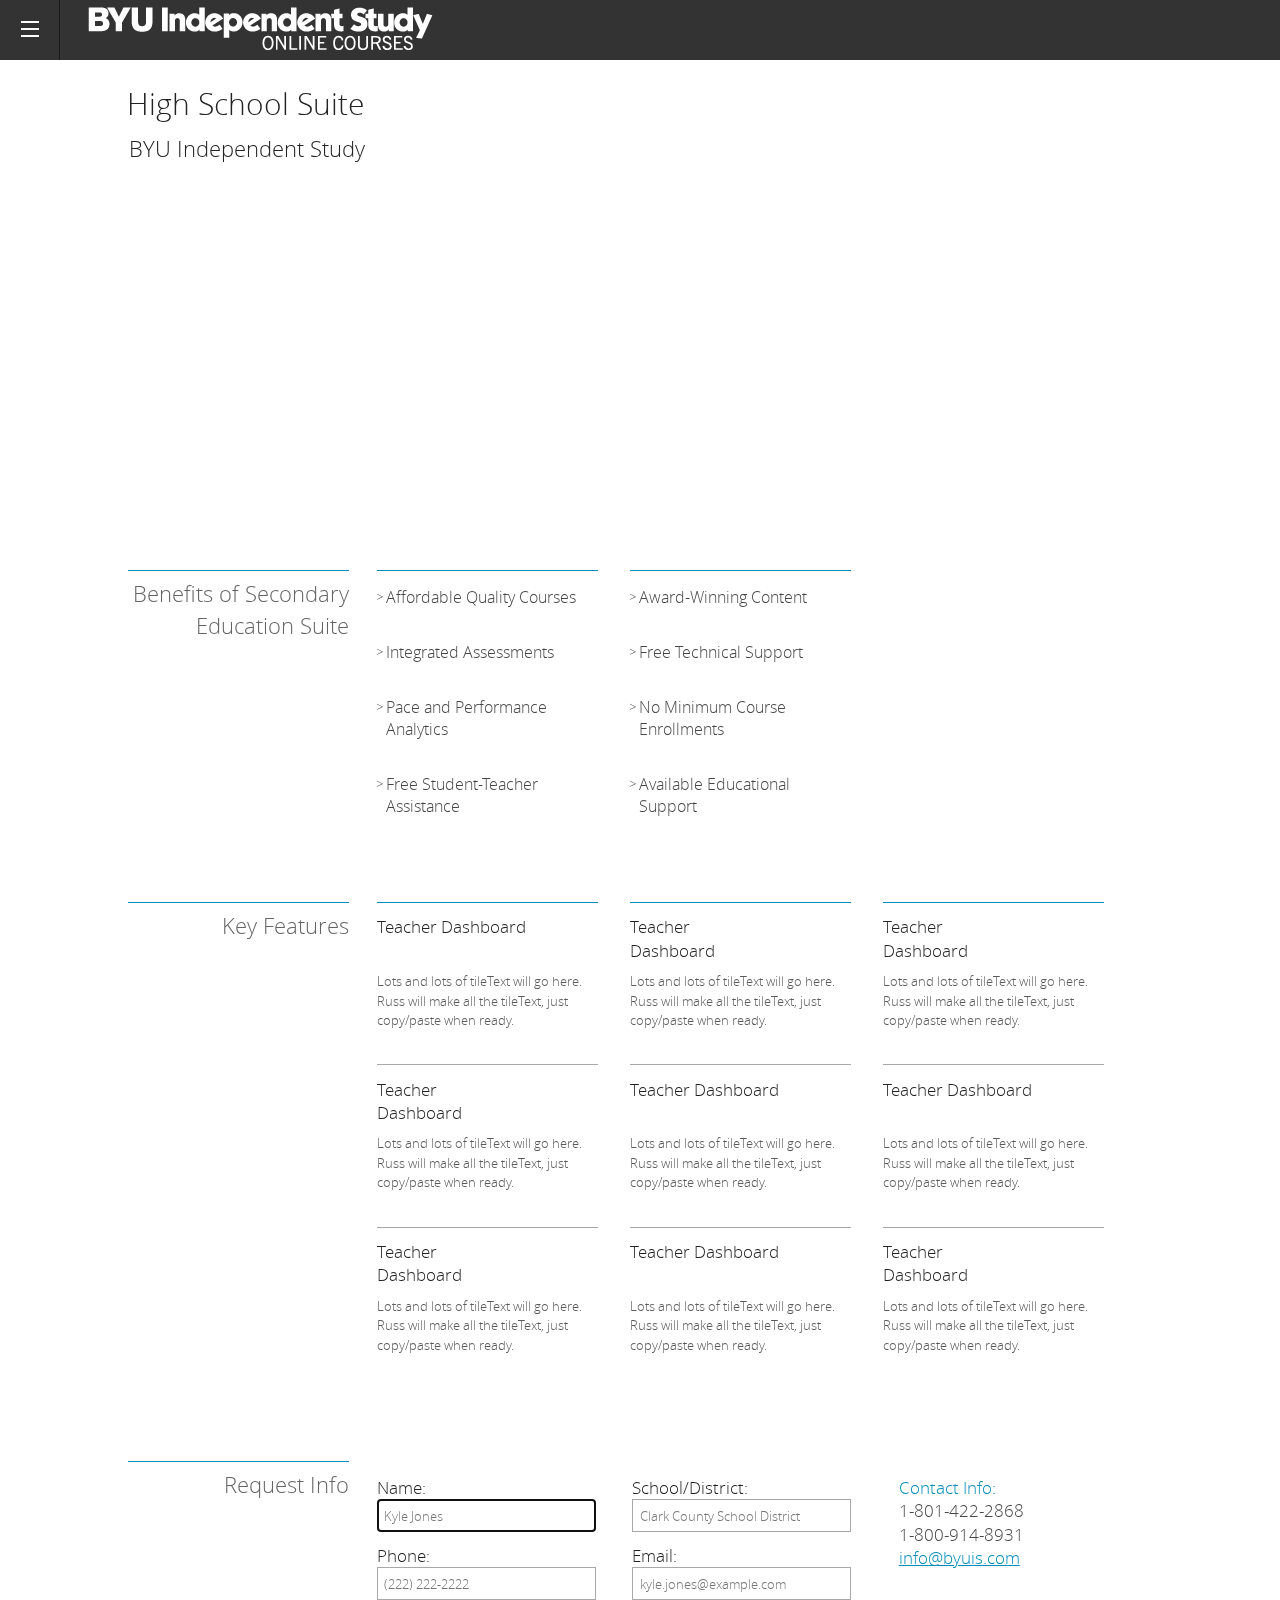
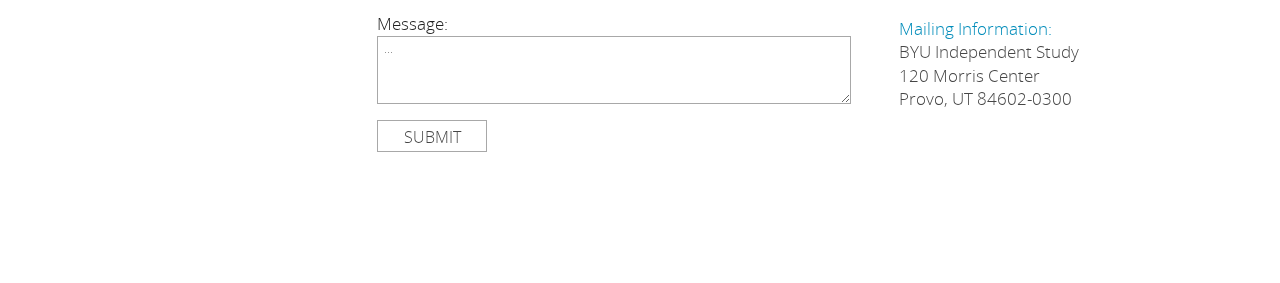
==== commit d92c9adb: "List are freaky" ====
--- a/main.html
+++ b/main.html
@@ -10,9 +10,16 @@
 	
 	<script>
 	$(document).foundation();
-    $(document).ready(function (){
-          $('.left-small').bind("click", function() {
+    $(document).ready(function () {
+          $('.left-small').bind("click.menu", function() {
                 $('.off-canvas-wrap').foundation('offcanvas', 'toggle', 'move-right');
+                if ($('.move-right').length > 0) {
+                    $('.maincontent').bind("click.menu", function() {
+                    	console.log($(this));
+                        $('.off-canvas-wrap').foundation('offcanvas', 'toggle', 'move-right');
+                        $(this).unbind(".menu");
+                	});
+                }
           });
     });
 
@@ -40,25 +47,18 @@
         <aside class="left-off-canvas-menu">
             <ul class="off-canvas-list">
                 <li><label>Navigation</label></li>
-                <li><a href="http://is.byu.edu">Login</a></li>
-            </ul>
-            <ul class="off-canvas-list">
-                <li><label>Students</label></li>
-                <!-- <li class="has-dropdown"><a href="http://is.byu.edu">Menu List 1</a> -->
-                    <ul class="off-canvas-list">
-                        <li><a href="http://is.byu.edu/site/courses/index.cfm#university=on|high-school=on|middle-school=false|continuing-education=false|ig=on|online=on|paper=on">Add a Class</a></li>
-		                <li><a href="http://is.byu.edu/site/support/find-testing-center.cfm">Testing Centers</a></li>
-		                <li><a href="http://is.byu.edu/site/courses/ordertrans.cfm">Request Transcript</a></li>
-                        <li><a href="http://is.byu.edu/site/financial/scholarship.cfm">Scholarships</a></li>
-                        <li><a href="http://is.byu.edu/site/about/FAQ.cfm">FAQ</a></li>
-                    </ul>
-                </li>
-            </ul>
-            <ul class="off-canvas-list">
+                <li><a href="https://is.byu.edu/o2/index.cfm?event=public.login&redirect=/o2/index.cfm?event=person.currentRegistrations">Login</a></li>
+                <li><a href="http://is.byu.edu/site/courses/index.cfm">Course Catalog</a></li>
+                <li><a href="http://is.byu.edu/site/courses/order.cfm">Request Catalog</a></li>
+                <!--  <li><a href="http://is.byu.edu/site/support/studentsprogress.cfm">Check Student Progress</a></li> -->
+                <li><a href="http://is.byu.edu/site/financial/rewards.cfm">Rewards Program</a></li>
+                <li><a href="http://is.byu.edu/site/programs/purchase/index.cfm">Purchase Orders</a></li>
+                <li><a href="http://is.byu.edu/site/contactus/counselor_support.cfm">Contact State Representative</a></li>
+            </ul>
+           <!--  <ul class="off-canvas-list">
                 <li><label>Educators</label></li>
                 <!-- <li class="has-dropdown"><a href="page.html">Menu List 2</a> -->
-                    <ul class="off-canvas-list">
-		                <li><a href="http://is.byu.edu/site/courses/index.cfm">Course Catalog</a></li>
+                    <!-- <ul class="off-canvas-list">
                         <li><a href="http://is.byu.edu/site/support/studentsprogress.cfm">Check Student Progress</a></li>
                         <li><a href="http://is.byu.edu/site/courses/order.cfm">Request Catalog</a></li>
                         <li><a href="http://is.byu.edu/site/financial/rewards.cfm">Rewards Program</a></li>
@@ -67,23 +67,35 @@
                     </ul>
                 </li>
             </ul>
+            <ul class="off-canvas-list"> 
+                <li><label>Students</label></li> -->
+                <!-- <li class="has-dropdown"><a href="http://is.byu.edu">Menu List 1</a> -->
+                    <!-- <ul class="off-canvas-list">
+                        <li><a href="http://is.byu.edu/site/support/find-testing-center.cfm">Testing Centers</a></li>
+		                <li><a href="http://is.byu.edu/site/courses/ordertrans.cfm">Request Transcript</a></li>
+                        <li><a href="http://is.byu.edu/site/financial/scholarship.cfm">Scholarships</a></li>
+                        <li><a href="http://is.byu.edu/site/about/FAQ.cfm">FAQ</a></li>
+                    </ul>
+                </li>
+            </ul>
+            
             <ul class="off-canvas-list">
-                <li><label>Parents</label></li>
+                <li><label>Parents</label></li> -->
                 <!-- <li class="has-dropdown"><a href="page.html">Menu List 2</a> -->
-                    <ul class="off-canvas-list">
+                    <!-- <ul class="off-canvas-list">
                         <li><a href="http://is.byu.edu/site/about/what-is.cfm">About Us</a></li>
                         <li><a href="http://is.byu.edu/site/programs/HighSchoolProgram.cfm">High School Programs</a></li>
-                        <li><a href="http://is.byu.edu/site/courses/index.cfm">Course Catalog</a></li>
                         <li><a href="http://is.byu.edu/site/courses/tuition.cfm">Tuition</a></li>
                     </ul>
                 </li>
-            </ul>
+            </ul> -->
+            
         </aside>
 <div class="maincontent">
 <div class="stripe one">
    <p class="test"> <div class="headtext">
-       <h1 class="headh1">Secondary Education Suite</h1>
-       <h2 class="headh2">Award-Winning Stuff</h2>
+       <h1 class="headh1">High School Suite</h1>
+       <h2 class="headh2">BYU Independent Study</h2>
    </div> </p>
 </div>
 <div class="stripe two">
@@ -95,16 +107,16 @@
         <div class="listContainer tile">
 	        <ul class="list ">
 	            <li>Affordable Quality Courses</li>
-	            <li>Award Winning Content</li>
+	            <li>Integrated Assessments</li>
 	            <li>Pace and Performance Analytics</li>
 	            <li>Free Student-Teacher Assistance</li>
-	            <li class="liToggle">Affordable Quality Courses</li>
+	            <li class="liToggle">Award-Winning Content</li>
 	        </ul>
 	        <ul class="list listHidden ">
-                <li>Affordable Quality Courses</li>
-                <li>Award Winning Content</li>
-                <li>Pace and Performance Analytics</li>
-                <li>Free Student-Teacher Assistance</li>
+                <li>Award-Winning Content</li>
+                <li>Free Technical Support</li>
+                <li>No Minimum Course Enrollments</li>
+                <li>Available Educational Support</li>
             </ul>
         </div>
    
--- a/stylesheets/main.css
+++ b/stylesheets/main.css
@@ -876,15 +876,15 @@
   -webkit-backface-visibility: hidden;
   background: #333333;
   color: white;
-  height: 2.8125rem;
-  line-height: 2.8125rem;
+  height: 3.75rem;
+  line-height: 3.75rem;
   position: relative;
 }
 /* line 158, ../sass/foundation/components/_offcanvas.scss */
 .tab-bar h1, .tab-bar h2, .tab-bar h3, .tab-bar h4, .tab-bar h5, .tab-bar h6 {
   color: white;
   font-weight: bold;
-  line-height: 2.8125rem;
+  line-height: 3.75rem;
   margin: 0;
 }
 /* line 164, ../sass/foundation/components/_offcanvas.scss */
@@ -894,8 +894,8 @@
 
 /* line 279, ../sass/foundation/components/_offcanvas.scss */
 .left-small {
-  width: 2.8125rem;
-  height: 2.8125rem;
+  width: 3.75rem;
+  height: 3.75rem;
   position: absolute;
   top: 0;
   border-right: solid 1px #1a1a1a;
@@ -904,8 +904,8 @@
 
 /* line 280, ../sass/foundation/components/_offcanvas.scss */
 .right-small {
-  width: 2.8125rem;
-  height: 2.8125rem;
+  width: 3.75rem;
+  height: 3.75rem;
   position: absolute;
   top: 0;
   border-left: solid 1px #1a1a1a;
@@ -917,7 +917,7 @@
   padding: 0 0.625rem;
   position: absolute;
   text-align: center;
-  height: 2.8125rem;
+  height: 3.75rem;
   top: 0;
 }
 @media only screen and (min-width: 40.063em) {
@@ -929,24 +929,24 @@
 /* line 195, ../sass/foundation/components/_offcanvas.scss */
 .tab-bar-section.left {
   left: 0;
-  right: 2.8125rem;
+  right: 3.75rem;
 }
 /* line 199, ../sass/foundation/components/_offcanvas.scss */
 .tab-bar-section.right {
-  left: 2.8125rem;
+  left: 3.75rem;
   right: 0;
 }
 /* line 203, ../sass/foundation/components/_offcanvas.scss */
 .tab-bar-section.middle {
-  left: 2.8125rem;
-  right: 2.8125rem;
+  left: 3.75rem;
+  right: 3.75rem;
 }
 
 /* line 286, ../sass/foundation/components/_offcanvas.scss */
 .tab-bar .menu-icon {
   text-indent: 2.1875rem;
-  width: 2.8125rem;
-  height: 2.8125rem;
+  width: 3.75rem;
+  height: 3.75rem;
   display: block;
   padding: 0;
   color: white;
@@ -961,7 +961,7 @@
   height: 0;
   top: 50%;
   margin-top: -0.5rem;
-  left: 0.90625rem;
+  left: 1.375rem;
   box-shadow: 0 0px 0 1px white, 0 7px 0 1px white, 0 14px 0 1px white;
   width: 1rem;
 }
@@ -1183,14 +1183,13 @@
   src: url(../fonts/Web_Serveroff.otf);
 }
 
-/* line 27, ../sass/main.scss */
+/* line 30, ../sass/main.scss */
 body {
   padding: 0;
   margin: 0;
   color: #464646;
   font-family: "OpenSans";
   line-height: 1.5em;
-  background-color: #F9F9F9;
 }
 
 /*.menu-sidebar {
@@ -1213,24 +1212,25 @@
     margin-right: 1px;
   }
 }*/
-/* line 57, ../sass/main.scss */
+/* line 59, ../sass/main.scss */
 .myTitle {
-  padding-left: 2em;
-  padding-top: 3px;
-}
-
-/* line 62, ../sass/main.scss */
+  padding-left: 1em;
+  padding-top: 4px;
+  padding-right: 2em;
+}
+
+/* line 65, ../sass/main.scss */
 .logo {
-  max-height: 2.1em;
-}
-
-/* line 66, ../sass/main.scss */
+  max-height: 2.9em;
+}
+
+/* line 69, ../sass/main.scss */
 .stripe {
   position: relative;
   padding: 3em .769em;
 }
 
-/* line 71, ../sass/main.scss */
+/* line 74, ../sass/main.scss */
 .one {
   background: url("../img/scientist.jpg");
   background-position: 85% 0px;
@@ -1239,33 +1239,33 @@
   background-repeat: no-repeat;
 }
 
-/* line 79, ../sass/main.scss */
+/* line 82, ../sass/main.scss */
 .two {
   min-height: 450px;
   padding-bottom: 1em;
 }
 
-/* line 84, ../sass/main.scss */
+/* line 87, ../sass/main.scss */
 .three {
   text-align: center;
   padding-top: 1.5em;
   padding-bottom: 1.5em;
 }
 
-/* line 93, ../sass/main.scss */
+/* line 96, ../sass/main.scss */
 .headtext {
   text-align: right;
   margin-right: 32.24px;
   margin-top: -2em;
 }
 
-/* line 99, ../sass/main.scss */
+/* line 102, ../sass/main.scss */
 .test {
   display: block;
   text-align: right;
 }
 
-/* line 105, ../sass/main.scss */
+/* line 108, ../sass/main.scss */
 .headh1 {
   font-size: 1.9em;
   font-family: "OpenSans";
@@ -1279,7 +1279,7 @@
   font-weight: 200;
 }
 
-/* line 117, ../sass/main.scss */
+/* line 120, ../sass/main.scss */
 .headh2 {
   font-size: 1.4em;
   font-family: "OpenSans";
@@ -1293,14 +1293,14 @@
   font-weight: 200;
 }
 
-/* line 130, ../sass/main.scss */
+/* line 133, ../sass/main.scss */
 .mainh2 {
   font-size: 1.4em;
   display: block;
   orphans: 3;
 }
 
-/* line 139, ../sass/main.scss */
+/* line 142, ../sass/main.scss */
 .circleImg {
   display: none;
   position: absolute;
@@ -1311,12 +1311,12 @@
   background-color: #000;
 }
 
-/* line 149, ../sass/main.scss */
+/* line 152, ../sass/main.scss */
 .list {
   margin-left: 0;
 }
 
-/* line 153, ../sass/main.scss */
+/* line 156, ../sass/main.scss */
 .list li {
   display: list-item;
   padding: 0;
@@ -1328,20 +1328,20 @@
   padding-left: 2.5em;
 }
 
-/* line 165, ../sass/main.scss */
+/* line 168, ../sass/main.scss */
 .list li:before {
   content: "\003E \020";
   font-family: "consolas";
   font-weight: 200;
   font-size: .8em;
-  padding-top: .2em;
+  padding-top: 0em;
   margin-left: -.17em;
   width: 0.8em;
   float: left;
   margin-bottom: .5em;
 }
 
-/* line 177, ../sass/main.scss */
+/* line 180, ../sass/main.scss */
 .list {
   border-top: #008cba solid 1px;
   display: inline-block;
@@ -1357,20 +1357,20 @@
   overflow: visible;
 }
 
-/* line 192, ../sass/main.scss */
+/* line 195, ../sass/main.scss */
 .listHidden {
   display: none;
   margin-right: 0;
 }
 
-/* line 197, ../sass/main.scss */
+/* line 200, ../sass/main.scss */
 .tileContainer {
   display: block;
   margin: 0 auto;
   text-align: center;
 }
 
-/* line 203, ../sass/main.scss */
+/* line 206, ../sass/main.scss */
 .floatTitle {
   display: block;
   width: 13.8em;
@@ -1380,7 +1380,7 @@
   margin-right: .769em;
 }
 
-/* line 215, ../sass/main.scss */
+/* line 218, ../sass/main.scss */
 .threeh2 {
   font-family: "OpenSans";
   font-weight: 200;
@@ -1394,7 +1394,7 @@
   margin-bottom: 0em;
 }
 
-/* line 229, ../sass/main.scss */
+/* line 232, ../sass/main.scss */
 .tile {
   display: inline-block;
   position: relative;
@@ -1407,7 +1407,7 @@
   overflow: auto;
 }
 
-/* line 241, ../sass/main.scss */
+/* line 244, ../sass/main.scss */
 .listContainer {
   padding: 0;
   max-width: 759.48px;
@@ -1418,17 +1418,17 @@
   min-height: 265px;
 }
 
-/* line 251, ../sass/main.scss */
+/* line 254, ../sass/main.scss */
 .tileInvis1 {
   display: none;
 }
 
-/* line 255, ../sass/main.scss */
+/* line 258, ../sass/main.scss */
 .tileInvis {
   display: none;
 }
 
-/* line 260, ../sass/main.scss */
+/* line 263, ../sass/main.scss */
 h3 {
   display: block;
   min-height: 3em;
@@ -1439,7 +1439,7 @@
   text-align: left;
 }
 
-/* line 272, ../sass/main.scss */
+/* line 275, ../sass/main.scss */
 p {
   text-align: left;
   font-family: "OpenSans";
@@ -1450,12 +1450,12 @@
   margin: .5em 0;
 }
 
-/* line 282, ../sass/main.scss */
+/* line 285, ../sass/main.scss */
 .tileText {
   text-align: left;
 }
 
-/* line 286, ../sass/main.scss */
+/* line 289, ../sass/main.scss */
 .floatInfo {
   display: none;
   float: right;
@@ -1467,36 +1467,36 @@
   text-align: left;
 }
 
-/* line 297, ../sass/main.scss */
+/* line 300, ../sass/main.scss */
 .infoText {
   font-family: "OpenSans";
   font-size: 1.05em;
   line-height: 1.4em;
 }
 
-/* line 303, ../sass/main.scss */
+/* line 306, ../sass/main.scss */
 .mailLink {
   color: #008cba;
   text-decoration: underline;
 }
 
-/* line 308, ../sass/main.scss */
+/* line 311, ../sass/main.scss */
 .contactTitle {
   border-bottom: 1px solid #a8a8a8;
   padding-bottom: 31px;
 }
 
-/* line 313, ../sass/main.scss */
+/* line 316, ../sass/main.scss */
 .contactInfoTitle {
   color: #008cba;
 }
 
-/* line 317, ../sass/main.scss */
+/* line 320, ../sass/main.scss */
 #contactForm {
   margin-bottom: 16px;
 }
 
-/* line 321, ../sass/main.scss */
+/* line 324, ../sass/main.scss */
 .contactQuarter {
   display: inline-block;
   margin: 0;
@@ -1504,7 +1504,7 @@
   margin-top: 12.32px;
 }
 
-/* line 328, ../sass/main.scss */
+/* line 331, ../sass/main.scss */
 .contactHalf {
   display: inline-block;
   margin: 0;
@@ -1512,14 +1512,14 @@
   margin-top: 12.32px;
 }
 
-/* line 335, ../sass/main.scss */
+/* line 338, ../sass/main.scss */
 input {
   font-family: "OpenSans";
   border: #a8a8a8 1px solid;
   padding-left: .5em;
 }
 
-/* line 341, ../sass/main.scss */
+/* line 344, ../sass/main.scss */
 h4 {
   display: block;
   font-size: 1.05em;
@@ -1532,7 +1532,7 @@
   text-align: left;
 }
 
-/* line 353, ../sass/main.scss */
+/* line 356, ../sass/main.scss */
 textarea {
   margin: 0;
   font-family: "OpenSans";
@@ -1540,35 +1540,35 @@
   padding-left: .5em;
 }
 
-/* line 360, ../sass/main.scss */
+/* line 363, ../sass/main.scss */
 input:focus {
   border: 1px solid #008cba;
 }
 
-/* line 364, ../sass/main.scss */
+/* line 367, ../sass/main.scss */
 textarea:focus {
   border: 1px solid #008cba;
 }
 
-/* line 368, ../sass/main.scss */
+/* line 371, ../sass/main.scss */
 .contactAreaQuarter {
   box-sizing: border-box;
   width: 219px;
   height: 32.24px;
 }
 
-/* line 375, ../sass/main.scss */
+/* line 378, ../sass/main.scss */
 #message {
   width: 221px;
   min-height: 3.5em;
 }
 
-/* line 381, ../sass/main.scss */
+/* line 384, ../sass/main.scss */
 .displayToggle {
   display: none;
 }
 
-/* line 385, ../sass/main.scss */
+/* line 388, ../sass/main.scss */
 .button1 {
   float: left;
   color: #464646;
@@ -1582,18 +1582,18 @@
   text-decoration: none;
 }
 
-/* line 398, ../sass/main.scss */
+/* line 401, ../sass/main.scss */
 .button1:hover {
   border: 1px solid #008cba;
   color: #008cba;
 }
 
-/* line 403, ../sass/main.scss */
+/* line 406, ../sass/main.scss */
 .firstTile {
   border-color: #008cba;
 }
 
-/* line 407, ../sass/main.scss */
+/* line 410, ../sass/main.scss */
 .firstList {
   border-color: #008cba;
 }
@@ -1601,24 +1601,24 @@
 /*--------------------------------
 --------------------------------*/
 @media (min-width: 0px) and (max-width: 534px) {
-  /* line 414, ../sass/main.scss */
+  /* line 417, ../sass/main.scss */
   .test {
     margin-top: -5em;
   }
 
-  /* line 418, ../sass/main.scss */
+  /* line 421, ../sass/main.scss */
   .headtext {
     display: none;
   }
 }
 @media (min-width: 535px) {
-  /* line 427, ../sass/main.scss */
+  /* line 430, ../sass/main.scss */
   .one {
     min-height: 300px;
     background-position: 60% 0;
   }
 
-  /* line 432, ../sass/main.scss */
+  /* line 435, ../sass/main.scss */
   .headh1 {
     text-align: left;
     min-width: 300px;
@@ -1629,7 +1629,7 @@
     padding-left: 0;
   }
 
-  /* line 441, ../sass/main.scss */
+  /* line 444, ../sass/main.scss */
   .headh2 {
     text-align: left;
     min-width: 300px;
@@ -1641,17 +1641,17 @@
   }
 }
 @media (min-width: 535px) {
-  /* line 453, ../sass/main.scss */
+  /* line 456, ../sass/main.scss */
   .secondTile {
     border-color: #008cba;
   }
 
-  /* line 457, ../sass/main.scss */
+  /* line 460, ../sass/main.scss */
   .one {
     min-height: 300px;
   }
 
-  /* line 461, ../sass/main.scss */
+  /* line 464, ../sass/main.scss */
   .headh1 {
     text-align: left;
     min-width: 300px;
@@ -1662,7 +1662,7 @@
     padding-left: 0;
   }
 
-  /* line 470, ../sass/main.scss */
+  /* line 473, ../sass/main.scss */
   .headh2 {
     text-align: left;
     min-width: 300px;
@@ -1673,207 +1673,207 @@
     padding-left: 0;
   }
 
-  /* line 479, ../sass/main.scss */
+  /* line 482, ../sass/main.scss */
   .two {
     min-height: 0px;
   }
 
-  /* line 483, ../sass/main.scss */
+  /* line 486, ../sass/main.scss */
   .list .liToggle {
     display: none;
   }
 
-  /* line 491, ../sass/main.scss */
+  /* line 494, ../sass/main.scss */
   .listHidden {
     display: inline-block;
   }
 
-  /* line 495, ../sass/main.scss */
+  /* line 498, ../sass/main.scss */
   .listContainer {
     min-width: 480px;
   }
 
-  /* line 499, ../sass/main.scss */
+  /* line 502, ../sass/main.scss */
   .floatTitle {
     margin-left: calc(50% - 15.85em);
   }
 
-  /* line 503, ../sass/main.scss */
+  /* line 506, ../sass/main.scss */
   .button1 {
     margin-left: calc(50% - 15.85em);
   }
 
-  /* line 507, ../sass/main.scss */
+  /* line 510, ../sass/main.scss */
   .tileInvis1 {
     display: inline-block;
   }
 
-  /* line 511, ../sass/main.scss */
+  /* line 514, ../sass/main.scss */
   #message {
     width: 474.24;
     min-height: 5.15em;
   }
 }
 @media (min-width: 784px) {
-  /* line 518, ../sass/main.scss */
+  /* line 521, ../sass/main.scss */
   .thirdTile {
     border-color: #008cba;
   }
 
-  /* line 525, ../sass/main.scss */
+  /* line 528, ../sass/main.scss */
   .firstList {
     border-color: #a8a8a8;
   }
 
-  /* line 529, ../sass/main.scss */
+  /* line 532, ../sass/main.scss */
   .one {
     min-height: 450px;
     background-size: cover;
     background-repeat: no-repeat;
   }
 
-  /* line 535, ../sass/main.scss */
+  /* line 538, ../sass/main.scss */
   .headh1, .headh2 {
     margin-left: calc(50% - 11.9em);
     max-width: 850px;
   }
 
-  /* line 541, ../sass/main.scss */
+  /* line 544, ../sass/main.scss */
   .headh2 {
     margin-left: calc(50% - 16.15em);
   }
 
-  /* line 548, ../sass/main.scss */
+  /* line 551, ../sass/main.scss */
   .threeh2list {
     text-align: left;
     border-top: 1px solid #008cba;
   }
 
-  /* line 553, ../sass/main.scss */
+  /* line 556, ../sass/main.scss */
   .listTitle {
     float: left;
     margin-left: 0px;
     margin-bottom: 100px;
   }
 
-  /* line 561, ../sass/main.scss */
+  /* line 564, ../sass/main.scss */
   .listContainer {
     min-width: 727.32px;
     min-height: 265px;
     padding: 0;
   }
 
-  /* line 567, ../sass/main.scss */
+  /* line 570, ../sass/main.scss */
   ul .displayToggle {
     display: list-item;
   }
 
-  /* line 580, ../sass/main.scss */
+  /* line 583, ../sass/main.scss */
   .tile {
     margin-right: 2.01em;
     display: inline-block;
   }
 
-  /* line 585, ../sass/main.scss */
+  /* line 588, ../sass/main.scss */
   .tileInvis {
     display: inline-block;
   }
 
-  /* line 589, ../sass/main.scss */
+  /* line 592, ../sass/main.scss */
   .floatTitle {
     margin-left: calc(50% - 23.74em);
   }
 
-  /* line 593, ../sass/main.scss */
+  /* line 596, ../sass/main.scss */
   .button1 {
     margin-left: calc(50% - 23.74em);
   }
 
-  /* line 597, ../sass/main.scss */
+  /* line 600, ../sass/main.scss */
   .floatInfo {
     display: inline-block;
   }
 
-  /* line 601, ../sass/main.scss */
+  /* line 604, ../sass/main.scss */
   .info {
     display: none;
   }
 
-  /* line 605, ../sass/main.scss */
+  /* line 608, ../sass/main.scss */
   .tileContainer {
     max-width: 763px;
   }
 
-  /* line 609, ../sass/main.scss */
+  /* line 612, ../sass/main.scss */
   .listTileContainer {
     max-width: 250px;
   }
 }
 @media (min-width: 1054px) {
-  /* line 616, ../sass/main.scss */
+  /* line 619, ../sass/main.scss */
   .one {
     background-position: 50% 0;
   }
 
-  /* line 620, ../sass/main.scss */
+  /* line 623, ../sass/main.scss */
   .headh1, .headh2 {
     margin-left: calc(50% - 16.35em);
   }
 
-  /* line 625, ../sass/main.scss */
+  /* line 628, ../sass/main.scss */
   .headh2 {
     margin-left: calc(50% - 22.1em);
   }
 
-  /* line 629, ../sass/main.scss */
+  /* line 632, ../sass/main.scss */
   .floatInfo {
     margin-top: 27px;
   }
 
-  /* line 636, ../sass/main.scss */
+  /* line 639, ../sass/main.scss */
   .topRow {
     padding-top: 15px;
   }
 
-  /* line 640, ../sass/main.scss */
+  /* line 643, ../sass/main.scss */
   #contactForm {
     margin-bottom: 16px;
   }
 
-  /* line 644, ../sass/main.scss */
+  /* line 647, ../sass/main.scss */
   .contactTitle {
     border-bottom: none;
   }
 
-  /* line 648, ../sass/main.scss */
+  /* line 651, ../sass/main.scss */
   .listContainer {
     min-height: 265px;
   }
 
-  /* line 652, ../sass/main.scss */
+  /* line 655, ../sass/main.scss */
   .floatTitle {
     float: left;
     margin-left: 0px;
     margin-bottom: 22em;
   }
 
-  /* line 658, ../sass/main.scss */
+  /* line 661, ../sass/main.scss */
   .button1 {
     margin-left: calc(50% - 30.98em);
   }
 
-  /* line 662, ../sass/main.scss */
+  /* line 665, ../sass/main.scss */
   .listTitle {
     margin-bottom: 100px;
   }
 
-  /* line 666, ../sass/main.scss */
+  /* line 669, ../sass/main.scss */
   .threeh2 {
     text-align: right;
     border-top: 1px solid #008cba;
   }
 
-  /* line 671, ../sass/main.scss */
+  /* line 674, ../sass/main.scss */
   .tileContainer {
     max-width: 1024px;
   }
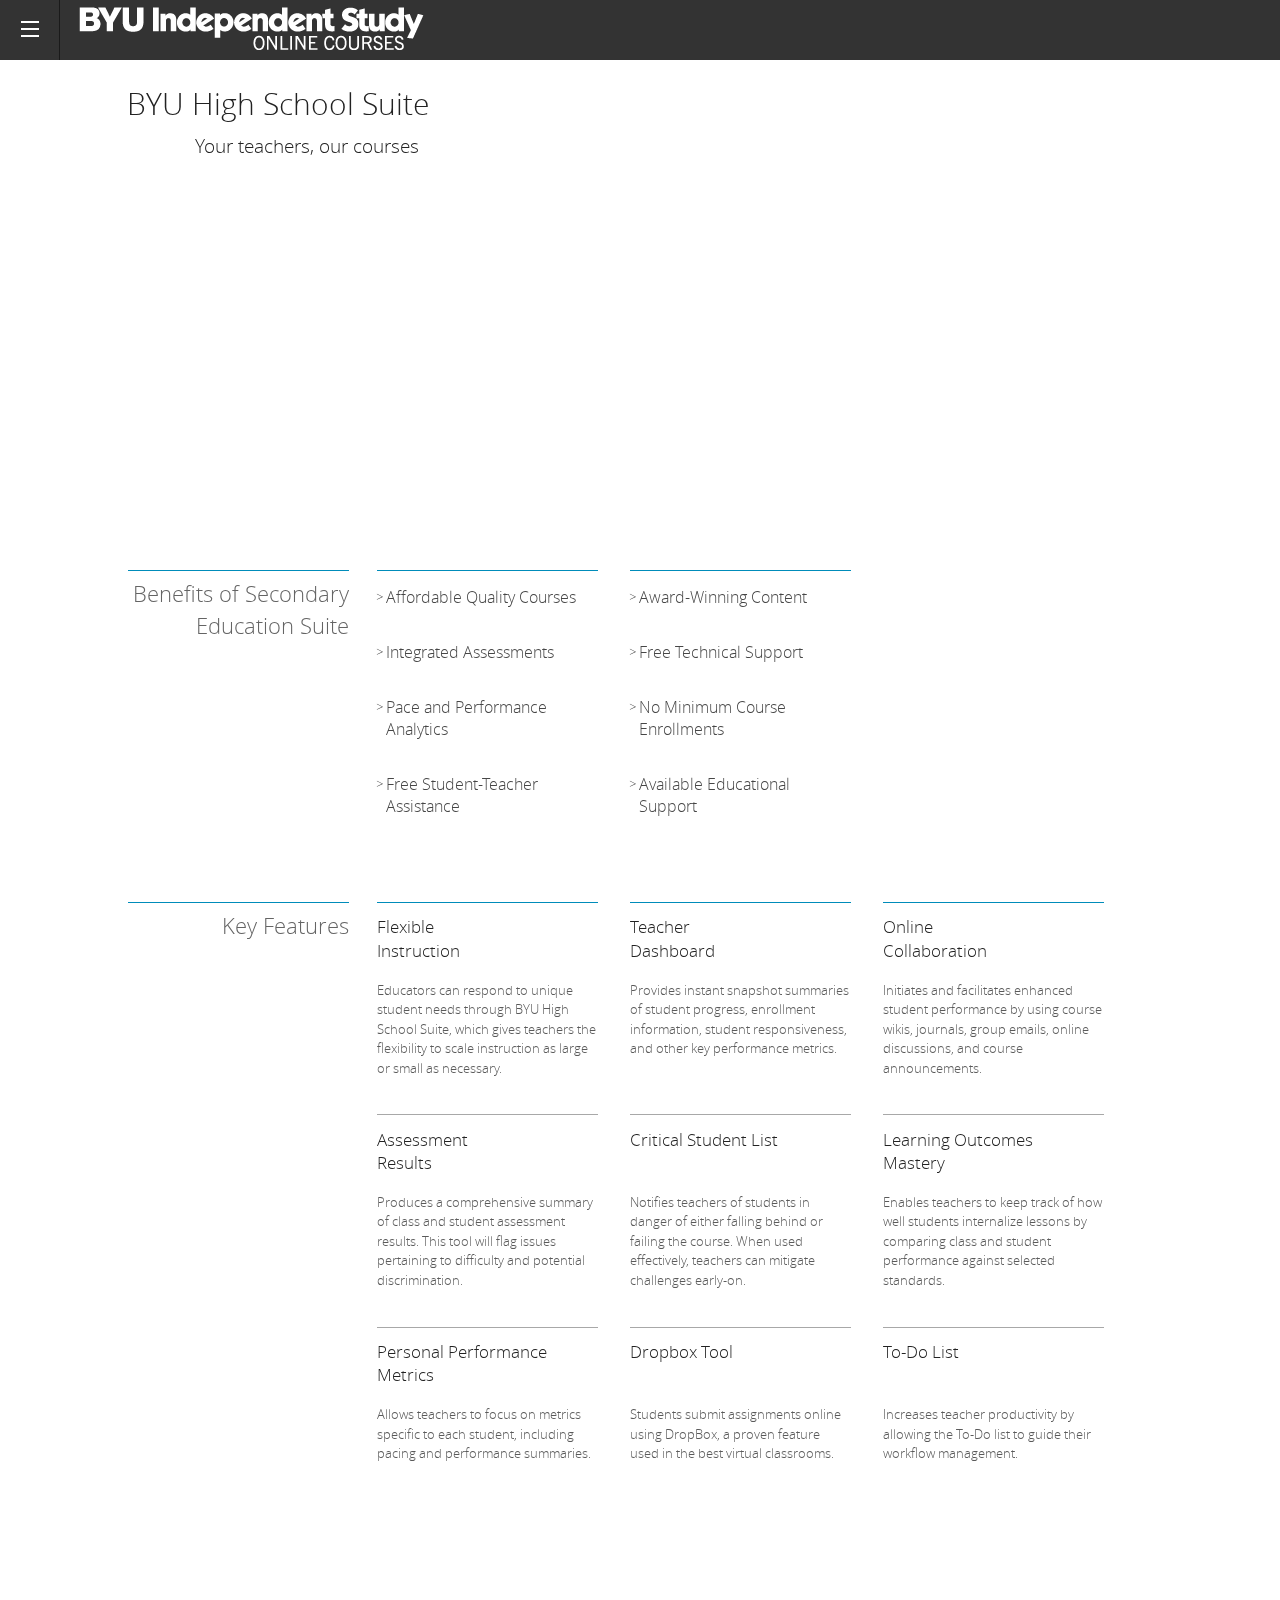
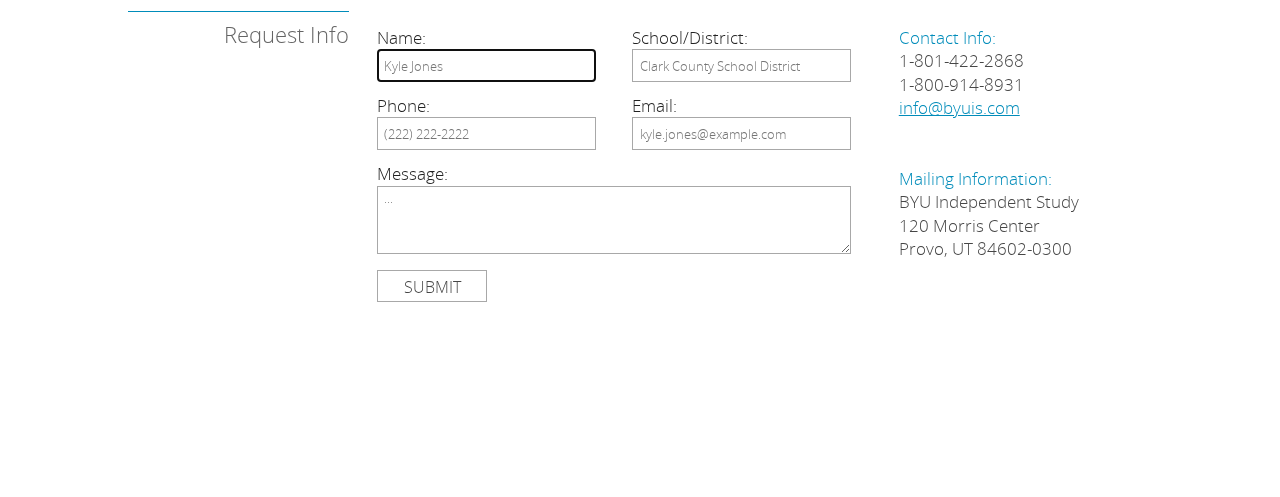
==== commit 997d124c: "Content Added FIXES IN DESCRIPTION ^-^" ====
--- a/main.html
+++ b/main.html
@@ -8,21 +8,35 @@
 	<script src="js/foundation/foundation.offcanvas.js"></script>
 	<!-- Other JS plugins can be included here -->
 	
-	<script>
-	$(document).foundation();
-    $(document).ready(function () {
-          $('.left-small').bind("click.menu", function() {
-                $('.off-canvas-wrap').foundation('offcanvas', 'toggle', 'move-right');
-                if ($('.move-right').length > 0) {
-                    $('.maincontent').bind("click.menu", function() {
-                    	console.log($(this));
-                        $('.off-canvas-wrap').foundation('offcanvas', 'toggle', 'move-right');
-                        $(this).unbind(".menu");
-                	});
-                }
-          });
-    });
-
+	<script type="text/javascript">
+	(function($){
+		var debug = false;
+		$(document).foundation();
+	    $(document).ready(function () {
+			var closeMenuFunction = function() {
+				if($('.move-right').length > 0) {
+		        	$('.off-canvas-wrap').foundation('offcanvas', 'toggle', 'move-right');
+			        $('.maincontent').unbind("click.menumain");
+			        if(debug) console.log("The menu should be closed/closing. The click handler has been removed from the .maincontent element.");
+				}
+			};
+	        $('.left-small').bind("click.menu", function() {
+	        	if(debug) console.log("left-small clicked.");
+				//	Toggle the menu. This institutes the "current" state the user is requesting. (As in, it adds the class we're checking for later.)
+				$('.off-canvas-wrap').foundation('offcanvas', 'toggle', 'move-right');
+				//	Detect the existence of .move-right on the document. If it exists, then the menu is currently open.
+				if($('.move-right').length == 0) {
+					//	The menu has been closed!
+					if(debug) console.log("The menu has been closed!");
+			        $('.maincontent').unbind("click.menumain");
+			    } else {
+					//	The menu is open!
+					if(debug) console.log("The menu is open!");
+				    $('.maincontent').bind("click.menumain", closeMenuFunction);
+				}
+	        });
+	    });
+	})(jQuery);
 	</script>
 </head>
 <body>
@@ -46,7 +60,7 @@
         <!-- OFF CANVAS MENU -->
         <aside class="left-off-canvas-menu">
             <ul class="off-canvas-list">
-                <li><label>Navigation</label></li>
+                
                 <li><a href="https://is.byu.edu/o2/index.cfm?event=public.login&redirect=/o2/index.cfm?event=person.currentRegistrations">Login</a></li>
                 <li><a href="http://is.byu.edu/site/courses/index.cfm">Course Catalog</a></li>
                 <li><a href="http://is.byu.edu/site/courses/order.cfm">Request Catalog</a></li>
@@ -93,10 +107,13 @@
         </aside>
 <div class="maincontent">
 <div class="stripe one">
-   <p class="test"> <div class="headtext">
-       <h1 class="headh1">High School Suite</h1>
-       <h2 class="headh2">BYU Independent Study</h2>
-   </div> </p>
+   <p class="test">
+   	<div class="headtext">
+       <h1 class="headh1">BYU High School Suite</h1>
+       <h2 class="headh2">Your teachers, our courses &nbsp</h2>
+   	</div>
+   </p>
+
 </div>
 <div class="stripe two">
      <div class="listTileContainer tileContainer">
@@ -127,32 +144,32 @@
 	<div class="tileContainer">
 	    <div class="floatTitle"><h2 class="threeh2" >Key Features</h2>
 	    </div><div class="tile firstTile">
-	       <h3>Teacher Dashboard</h3>
-	       <p >Lots and lots of tileText will go here. Russ will make all the tileText, just copy/paste when ready.</p>
+	       <h3>Flexible<br />Instruction</h3>
+           <p >Educators can respond to unique student needs through BYU High School Suite, which gives teachers the flexibility to scale instruction as large or small as necessary. </p>
         </div><div class="tile secondTile">
            <h3>Teacher <br /> Dashboard</h3>
-           <p >Lots and lots of tileText will go here. Russ will make all the tileText, just copy/paste when ready.</p>
+           <p >Provides instant snapshot summaries of student progress, enrollment information, student responsiveness, and other key performance metrics.  </p>
         </div><div class="tile thirdTile">
-           <h3>Teacher <br /> Dashboard</h3>
-           <p >Lots and lots of tileText will go here. Russ will make all the tileText, just copy/paste when ready.</p>
-        </div><div class="tile">
-           <h3>Teacher <br /> Dashboard</h3>
-           <p >Lots and lots of tileText will go here. Russ will make all the tileText, just copy/paste when ready.</p>
+           <h3>Online <br /> Collaboration </h3>
+           <p >Initiates and facilitates enhanced student performance by using course wikis, journals, group emails, online discussions, and course announcements. </p>
         </div><div class="tileInvis1 tile">
-           <h3>Teacher Dashboard</h3>
-           <p >Lots and lots of tileText will go here. Russ will make all the tileText, just copy/paste when ready.</p>
+           <h3>Assessment <br />Results</h3>
+           <p >Produces a comprehensive summary of class and student assessment results.  This tool will flag issues pertaining to difficulty and potential discrimination.  </p>
         </div><div class="tileInvis1 tile">
-           <h3>Teacher Dashboard</h3>
-           <p >Lots and lots of tileText will go here. Russ will make all the tileText, just copy/paste when ready.</p>
+           <h3>Critical Student List</h3>
+           <p >Notifies teachers of students in danger of either falling behind or failing the course.  When used effectively, teachers can mitigate challenges early-on.</p>
+        </div><div class="tileInvis1 tile">
+           <h3>Learning Outcomes<br />Mastery</h3>
+           <p >Enables teachers to keep track of how well students internalize lessons by comparing class and student performance against selected standards.</p>
         </div><div class="tileInvis tile">
-          <h3>Teacher <br /> Dashboard</h3>
-           <p >Lots and lots of tileText will go here. Russ will make all the tileText, just copy/paste when ready.</p>
+          <h3>Personal Performance  <br />Metrics</h3>
+           <p >Allows teachers to focus on metrics specific to each student, including pacing and performance summaries.</p>
         </div><div class="tileInvis tile">
-           <h3>Teacher Dashboard</h3>
-           <p >Lots and lots of tileText will go here. Russ will make all the tileText, just copy/paste when ready.</p>
+           <h3>Dropbox Tool</h3>
+           <p >Students submit assignments online using DropBox, a proven feature used in the best virtual classrooms.</p>
         </div><div class="tileInvis tile">
-           <h3>Teacher <br /> Dashboard</h3>
-           <p >Lots and lots of tileText will go here. Russ will make all the tileText, just copy/paste when ready.</p>
+           <h3>To-Do List</h3>
+           <p >Increases teacher productivity by allowing the To-Do list to guide their workflow management.</p>
         </div>
 	</div>
 </div>
--- a/stylesheets/main.css
+++ b/stylesheets/main.css
@@ -1214,9 +1214,9 @@
 }*/
 /* line 59, ../sass/main.scss */
 .myTitle {
-  padding-left: 1em;
+  padding-left: .5em;
   padding-top: 4px;
-  padding-right: 2em;
+  padding-right: 1em;
 }
 
 /* line 65, ../sass/main.scss */
@@ -1281,7 +1281,7 @@
 
 /* line 120, ../sass/main.scss */
 .headh2 {
-  font-size: 1.4em;
+  font-size: 1.2em;
   font-family: "OpenSans";
   text-align: left;
   min-width: 300px;
@@ -1399,7 +1399,7 @@
   display: inline-block;
   position: relative;
   width: 13.8em;
-  min-height: 150px;
+  min-height: 200px;
   margin-top: .769em;
   margin-right: 2.01em;
   border-top: 1px solid #a8a8a8;
@@ -1431,7 +1431,7 @@
 /* line 263, ../sass/main.scss */
 h3 {
   display: block;
-  min-height: 3em;
+  min-height: 3.5em;
   font-size: 1.05em;
   margin: 0;
   font-weight: 400;
@@ -1622,7 +1622,7 @@
   .headh1 {
     text-align: left;
     min-width: 300px;
-    max-width: 301px;
+    max-width: 400px;
     margin-left: calc(50% - 8em);
     margin-right: 0px;
     padding-right: 0;
@@ -1655,7 +1655,7 @@
   .headh1 {
     text-align: left;
     min-width: 300px;
-    max-width: 301px;
+    max-width: 350px;
     margin-left: calc(50% - 8em);
     margin-right: 0px;
     padding-right: 0;
@@ -1667,7 +1667,7 @@
     text-align: left;
     min-width: 300px;
     max-width: 301px;
-    margin-left: calc(50% - 10.85em);
+    margin-left: calc(50% - 12.45em);
     margin-right: 0px;
     padding-right: 0;
     padding-left: 0;
@@ -1740,7 +1740,7 @@
 
   /* line 544, ../sass/main.scss */
   .headh2 {
-    margin-left: calc(50% - 16.15em);
+    margin-left: calc(50% - 15.42em);
   }
 
   /* line 551, ../sass/main.scss */
@@ -1822,7 +1822,7 @@
 
   /* line 628, ../sass/main.scss */
   .headh2 {
-    margin-left: calc(50% - 22.1em);
+    margin-left: calc(50% - 22.35em);
   }
 
   /* line 632, ../sass/main.scss */
@@ -1854,7 +1854,7 @@
   .floatTitle {
     float: left;
     margin-left: 0px;
-    margin-bottom: 22em;
+    margin-bottom: 26em;
   }
 
   /* line 661, ../sass/main.scss */
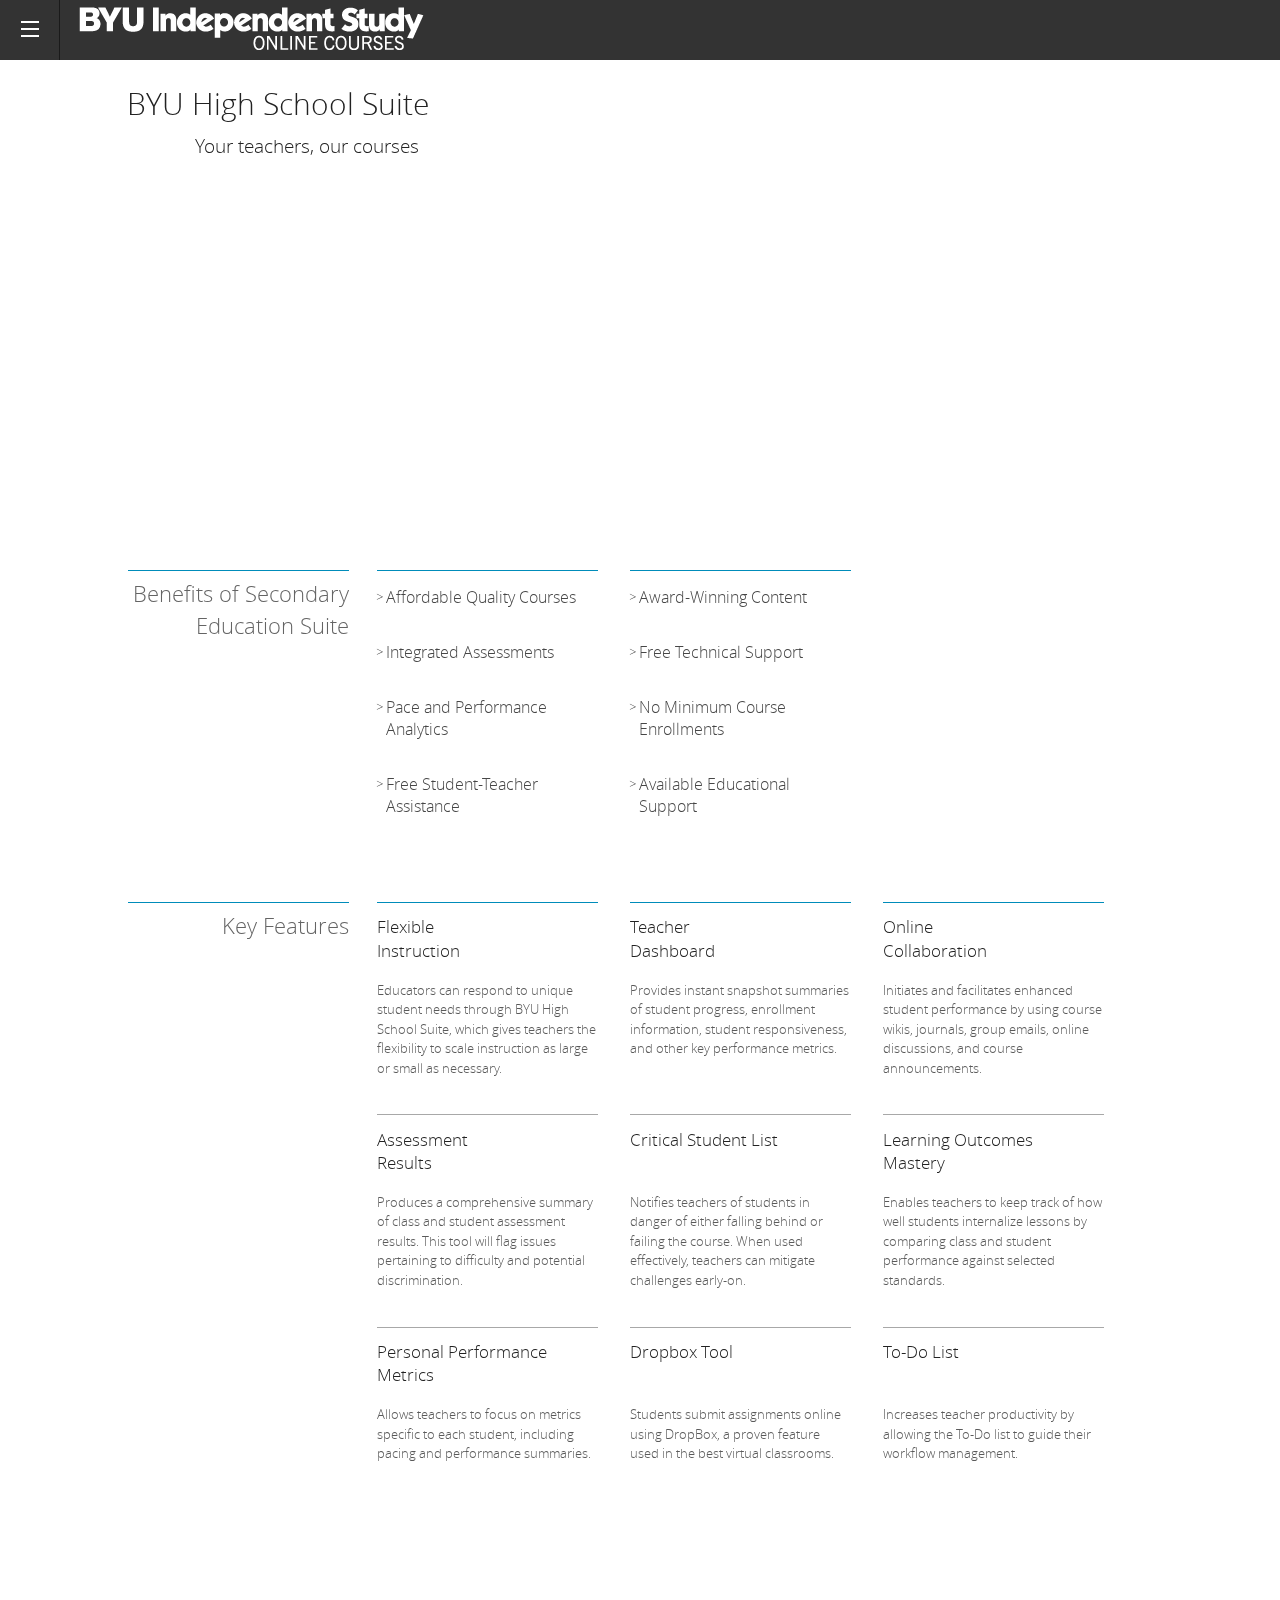
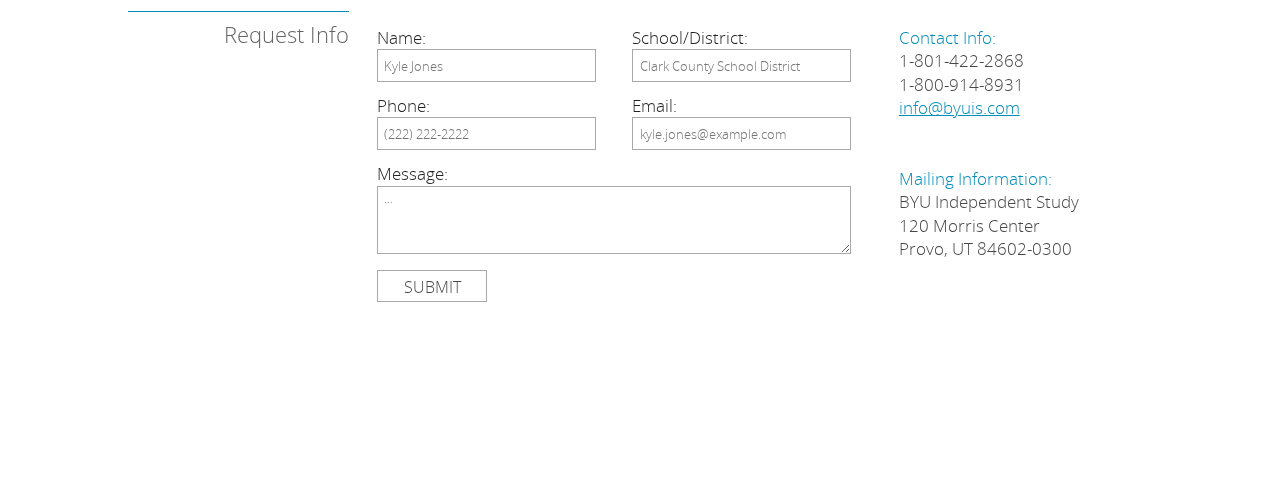
==== commit 7d8f21ed: "Form submission linked in" ====
--- a/main.html
+++ b/main.html
@@ -6,8 +6,10 @@
 	<script src="js/vendor/jquery.js"></script>
 	<script src="js/foundation/foundation.js"></script>
 	<script src="js/foundation/foundation.offcanvas.js"></script>
-	<!-- Other JS plugins can be included here -->
-	
+	<script type="text/javascript" src="//isdev.byu.edu/site/resources/lead_submit.js"></script>
+	<script type="text/javascript">
+		attachForm("#contactForm",".clickhere");
+	</script>
 	<script type="text/javascript">
 	(function($){
 		var debug = false;
@@ -139,7 +141,7 @@
    
 	</div>  
 </div>
-<div class="stripe three" id="Teacher-Dashboard">
+<div class="stripe three" class="Teacher-Dashboard">
     
 	<div class="tileContainer">
 	    <div class="floatTitle"><h2 class="threeh2" >Key Features</h2>
@@ -195,12 +197,12 @@
         <form name="topRow contactForm" id="contactForm" method="post" action="insert.php">
 		    <div class="contactQuarter">
 		        <h4>Name:</h4>
-		        <input class="contactAreaQuarter" type="text" placeholder="Kyle Jones" name="name" id="name" required autofocus>
+		        <input class="contactAreaQuarter" type="text" placeholder="Kyle Jones" name="name" id="name" required >
 		    </div>
 		         
 		    <div class="topRow contactQuarter">
 		        <h4>School/District:</h4>
-		        <input class="contactAreaQuarter" type="text" placeholder="Clark County School District" name="city" id="school" required>
+		        <input class="contactAreaQuarter" type="text" placeholder="Clark County School District" name="city" id="school" required >
 		    </div>
 		         
 		    <div class="contactQuarter">
@@ -210,21 +212,19 @@
 		         
 		    <div class="contactQuarter">
 		        <h4>Email:</h4>
-		        <input class="contactAreaQuarter" type="email" placeholder="kyle.jones@example.com" name="email" id="email" required>
+		        <input class="contactAreaQuarter" type="email" placeholder="kyle.jones@example.com" name="email" id="email" required >
 		    </div>
 		     
 		    <div class="contactHalf">
 		        <h4>Message:</h4>
 		        <textarea class="contactAreaHalf" name="text" id="message" placeholder="..."></textarea>
 	        </div>
+		    <div class="button1 clickhere">
+			    SUBMIT
+		    </div>
+			<input type="hidden" id="form-id" name="form" value="High School Suite">
+			<input type="hidden" id="send_email_to_marketing-id" name="send-email-to-marketing" value="true">
 	     </form>
-	     <a href="#">
-		     <div class="button1">
-		     SUBMIT
-		     </div>
-	     </a>
-        
-        
      </div>
 </div>
 	</div>
--- a/stylesheets/main.css
+++ b/stylesheets/main.css
@@ -1578,22 +1578,23 @@
   font-family: "OpenSans";
   margin-left: calc(50% - 127px);
   line-height: 2em;
+  margin-top: 1em;
   margin-bottom: 2em;
   text-decoration: none;
 }
 
-/* line 401, ../sass/main.scss */
+/* line 402, ../sass/main.scss */
 .button1:hover {
   border: 1px solid #008cba;
   color: #008cba;
 }
 
-/* line 406, ../sass/main.scss */
+/* line 407, ../sass/main.scss */
 .firstTile {
   border-color: #008cba;
 }
 
-/* line 410, ../sass/main.scss */
+/* line 411, ../sass/main.scss */
 .firstList {
   border-color: #008cba;
 }
@@ -1601,24 +1602,24 @@
 /*--------------------------------
 --------------------------------*/
 @media (min-width: 0px) and (max-width: 534px) {
-  /* line 417, ../sass/main.scss */
+  /* line 418, ../sass/main.scss */
   .test {
     margin-top: -5em;
   }
 
-  /* line 421, ../sass/main.scss */
+  /* line 422, ../sass/main.scss */
   .headtext {
     display: none;
   }
 }
 @media (min-width: 535px) {
-  /* line 430, ../sass/main.scss */
+  /* line 431, ../sass/main.scss */
   .one {
     min-height: 300px;
     background-position: 60% 0;
   }
 
-  /* line 435, ../sass/main.scss */
+  /* line 436, ../sass/main.scss */
   .headh1 {
     text-align: left;
     min-width: 300px;
@@ -1629,7 +1630,7 @@
     padding-left: 0;
   }
 
-  /* line 444, ../sass/main.scss */
+  /* line 445, ../sass/main.scss */
   .headh2 {
     text-align: left;
     min-width: 300px;
@@ -1641,17 +1642,17 @@
   }
 }
 @media (min-width: 535px) {
-  /* line 456, ../sass/main.scss */
+  /* line 457, ../sass/main.scss */
   .secondTile {
     border-color: #008cba;
   }
 
-  /* line 460, ../sass/main.scss */
+  /* line 461, ../sass/main.scss */
   .one {
     min-height: 300px;
   }
 
-  /* line 464, ../sass/main.scss */
+  /* line 465, ../sass/main.scss */
   .headh1 {
     text-align: left;
     min-width: 300px;
@@ -1662,7 +1663,7 @@
     padding-left: 0;
   }
 
-  /* line 473, ../sass/main.scss */
+  /* line 474, ../sass/main.scss */
   .headh2 {
     text-align: left;
     min-width: 300px;
@@ -1673,207 +1674,207 @@
     padding-left: 0;
   }
 
-  /* line 482, ../sass/main.scss */
+  /* line 483, ../sass/main.scss */
   .two {
     min-height: 0px;
   }
 
-  /* line 486, ../sass/main.scss */
+  /* line 487, ../sass/main.scss */
   .list .liToggle {
     display: none;
   }
 
-  /* line 494, ../sass/main.scss */
+  /* line 495, ../sass/main.scss */
   .listHidden {
     display: inline-block;
   }
 
-  /* line 498, ../sass/main.scss */
+  /* line 499, ../sass/main.scss */
   .listContainer {
     min-width: 480px;
   }
 
-  /* line 502, ../sass/main.scss */
+  /* line 503, ../sass/main.scss */
   .floatTitle {
     margin-left: calc(50% - 15.85em);
   }
 
-  /* line 506, ../sass/main.scss */
+  /* line 507, ../sass/main.scss */
   .button1 {
     margin-left: calc(50% - 15.85em);
   }
 
-  /* line 510, ../sass/main.scss */
+  /* line 511, ../sass/main.scss */
   .tileInvis1 {
     display: inline-block;
   }
 
-  /* line 514, ../sass/main.scss */
+  /* line 515, ../sass/main.scss */
   #message {
     width: 474.24;
     min-height: 5.15em;
   }
 }
 @media (min-width: 784px) {
-  /* line 521, ../sass/main.scss */
+  /* line 522, ../sass/main.scss */
   .thirdTile {
     border-color: #008cba;
   }
 
-  /* line 528, ../sass/main.scss */
+  /* line 529, ../sass/main.scss */
   .firstList {
     border-color: #a8a8a8;
   }
 
-  /* line 532, ../sass/main.scss */
+  /* line 533, ../sass/main.scss */
   .one {
     min-height: 450px;
     background-size: cover;
     background-repeat: no-repeat;
   }
 
-  /* line 538, ../sass/main.scss */
+  /* line 539, ../sass/main.scss */
   .headh1, .headh2 {
     margin-left: calc(50% - 11.9em);
     max-width: 850px;
   }
 
-  /* line 544, ../sass/main.scss */
+  /* line 545, ../sass/main.scss */
   .headh2 {
     margin-left: calc(50% - 15.42em);
   }
 
-  /* line 551, ../sass/main.scss */
+  /* line 552, ../sass/main.scss */
   .threeh2list {
     text-align: left;
     border-top: 1px solid #008cba;
   }
 
-  /* line 556, ../sass/main.scss */
+  /* line 557, ../sass/main.scss */
   .listTitle {
     float: left;
     margin-left: 0px;
     margin-bottom: 100px;
   }
 
-  /* line 564, ../sass/main.scss */
+  /* line 565, ../sass/main.scss */
   .listContainer {
     min-width: 727.32px;
     min-height: 265px;
     padding: 0;
   }
 
-  /* line 570, ../sass/main.scss */
+  /* line 571, ../sass/main.scss */
   ul .displayToggle {
     display: list-item;
   }
 
-  /* line 583, ../sass/main.scss */
+  /* line 584, ../sass/main.scss */
   .tile {
     margin-right: 2.01em;
     display: inline-block;
   }
 
-  /* line 588, ../sass/main.scss */
+  /* line 589, ../sass/main.scss */
   .tileInvis {
     display: inline-block;
   }
 
-  /* line 592, ../sass/main.scss */
+  /* line 593, ../sass/main.scss */
   .floatTitle {
     margin-left: calc(50% - 23.74em);
   }
 
-  /* line 596, ../sass/main.scss */
+  /* line 597, ../sass/main.scss */
   .button1 {
     margin-left: calc(50% - 23.74em);
   }
 
-  /* line 600, ../sass/main.scss */
+  /* line 601, ../sass/main.scss */
   .floatInfo {
     display: inline-block;
   }
 
-  /* line 604, ../sass/main.scss */
+  /* line 605, ../sass/main.scss */
   .info {
     display: none;
   }
 
-  /* line 608, ../sass/main.scss */
+  /* line 609, ../sass/main.scss */
   .tileContainer {
     max-width: 763px;
   }
 
-  /* line 612, ../sass/main.scss */
+  /* line 613, ../sass/main.scss */
   .listTileContainer {
     max-width: 250px;
   }
 }
 @media (min-width: 1054px) {
-  /* line 619, ../sass/main.scss */
+  /* line 620, ../sass/main.scss */
   .one {
     background-position: 50% 0;
   }
 
-  /* line 623, ../sass/main.scss */
+  /* line 624, ../sass/main.scss */
   .headh1, .headh2 {
     margin-left: calc(50% - 16.35em);
   }
 
-  /* line 628, ../sass/main.scss */
+  /* line 629, ../sass/main.scss */
   .headh2 {
     margin-left: calc(50% - 22.35em);
   }
 
-  /* line 632, ../sass/main.scss */
+  /* line 633, ../sass/main.scss */
   .floatInfo {
     margin-top: 27px;
   }
 
-  /* line 639, ../sass/main.scss */
+  /* line 640, ../sass/main.scss */
   .topRow {
     padding-top: 15px;
   }
 
-  /* line 643, ../sass/main.scss */
+  /* line 644, ../sass/main.scss */
   #contactForm {
     margin-bottom: 16px;
   }
 
-  /* line 647, ../sass/main.scss */
+  /* line 648, ../sass/main.scss */
   .contactTitle {
     border-bottom: none;
   }
 
-  /* line 651, ../sass/main.scss */
+  /* line 652, ../sass/main.scss */
   .listContainer {
     min-height: 265px;
   }
 
-  /* line 655, ../sass/main.scss */
+  /* line 656, ../sass/main.scss */
   .floatTitle {
     float: left;
     margin-left: 0px;
     margin-bottom: 26em;
   }
 
-  /* line 661, ../sass/main.scss */
+  /* line 662, ../sass/main.scss */
   .button1 {
     margin-left: calc(50% - 30.98em);
   }
 
-  /* line 665, ../sass/main.scss */
+  /* line 666, ../sass/main.scss */
   .listTitle {
     margin-bottom: 100px;
   }
 
-  /* line 669, ../sass/main.scss */
+  /* line 670, ../sass/main.scss */
   .threeh2 {
     text-align: right;
     border-top: 1px solid #008cba;
   }
 
-  /* line 674, ../sass/main.scss */
+  /* line 675, ../sass/main.scss */
   .tileContainer {
     max-width: 1024px;
   }
